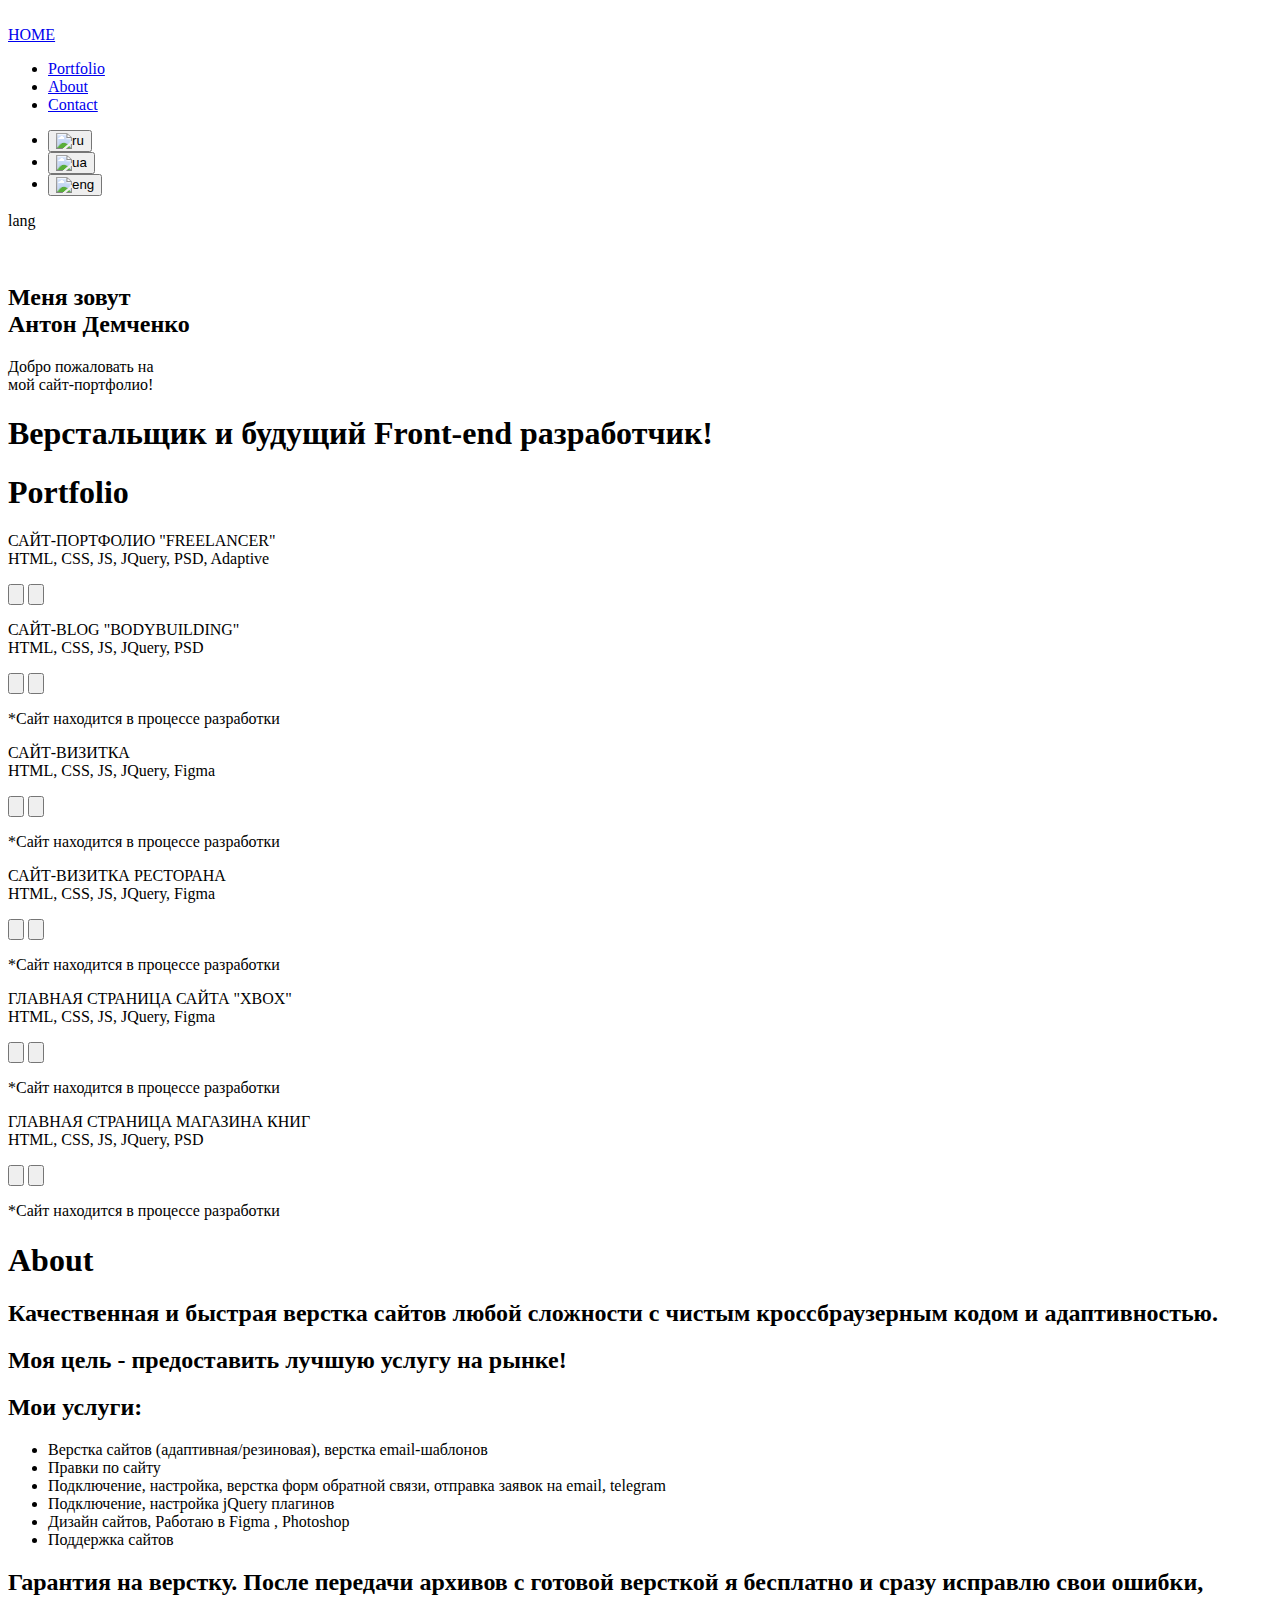
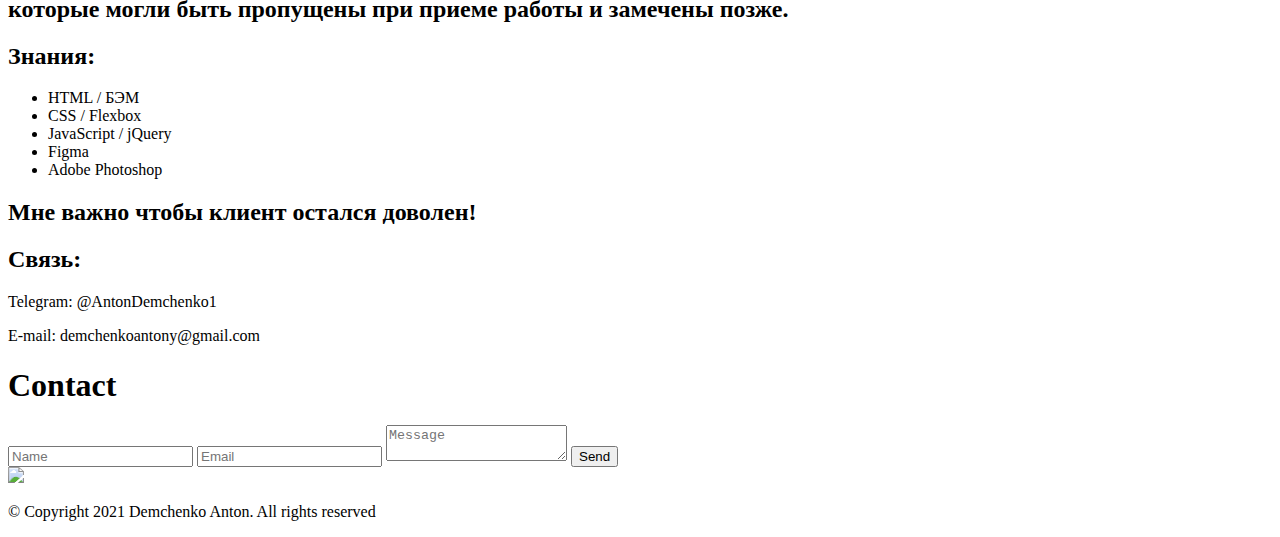
==== portfolio/home-1/portfolio.html @ f5db38d9 "Update portfolio.html" ====
<!DOCTYPE html>
<html leng="en" >
<head>
	<meta charset="utf-8">
	<title>Portfolio</title>
	<meta name="viewport" content="width=device-width, initial-scale=1.0">
	<link rel="stylesheet"  href="style.css">
	<link rel="icon" href="favicon.svg" type="image/x-icon">
	<link rel="shortcut icon" href="favicon.svg" type="image/x-icon">
	<meta name = "referrer" content = "origin">
	<script src="https://kit.fontawesome.com/56195b158c.js" crossorigin="anonymous"></script>
	<meta name='freelancehunt' content='22c83f31c3552b0'>
</head>
<body>
	<div class="wrapper">

		<div class="open-img">

			<div class="exit-btn">
				<span class="line-1"></span>
				<span class="line-2"></span>
			</div>

			<div class="open-img__content">
				<img src="" alt="">
				<img class="big-img big-img-1" src="../img/freelance.png" alt="">
				<img class="big-img big-img-2" src="../img/body.png" alt="">
				<img class="big-img big-img-3" src="../img/plan.png" alt="">
				<img class="big-img big-img-4" src="../img/hunger.png" alt="">
				<img class="big-img big-img-5" src="../img/xbox.png" alt="">
				<img class="big-img big-img-6" src="../img/book.png" alt="">
			</div>
		</div>

		<header>

			<div class="container header-container">
				
				<a href="#preview" class="home scrollto">HOME</a>

				<div class="menu-a">
					<span class="span-1"></span>
					<span class="span-2"></span>
					<span class="span-3"></span>
				</div>

				
					<ul class="menu">
						<li>
						<a class="scrollto trans" key="portfolio" href="#portfolio">Portfolio</a>
						</li>

						<li>
						<a class="scrollto trans" key="about" href="#about">About</a>
						</li>

						<li>
						<a class="scrollto trans" key="contact" href="#contact">Contact</a>
						</li>	

					</ul>

					<ul class="lang">
						<li><button id="ru" class="ru translate"><img src="../img/ru.svg" alt="ru"></button></li>
						<li><button id="ua" class="ua translate"><img src="../img/ua.svg" alt="ua"></button></li>
						<li><button id="en" class="eng translate"><img src="../img/eng.svg" alt="eng"></button></li>
					</ul>	

					<div class="lang-over">
						<p>lang</p>
					</div>	
			</div>
		</header>

		<section class="preview" id="preview">

			<div class="container preview-container">
				<div class="part-one">
					<div class="photo">
						<img src="../img/face.png" alt="">
						<h2 class="photo__title">Меня зовут <br> Антон Демченко</h2>
					</div>
					<p class="preview__text">Добро пожаловать на <br> мой сайт-портфолио!</p>
				</div>
				<h1 class="previw__title">Верстальщик и будущий Front-end разработчик!</h1>
			</div>
		</section>

		<section class="portfolio" id="portfolio">

			<div class="container portfolio-container">

				
				
				<div class="portfolio__title">
					<h1>Portfolio</h1>
				</div> 

				<div class="slider-column1">
					
					<div class="slider">
						<div class="slider__item">
							<div class="slider__item__inside slider__item__inside-1">
								
								<div class="slider__item__hover slider__item__hover-1">
									<p class="slider__item__hover__title"><span>САЙТ-ПОРТФОЛИО "FREELANCER"</span><br> HTML, CSS, JS, JQuery, PSD, Adaptive</p>
									<div class="slider__item__hover__btns">
										<button class="watch"><img src="../img/magnifire.svg" alt=""></button>
										<a  target="_blank" href="../sites/freelanser/freelancer.html"><button class="go-to"><img src="../img/web-site.svg" alt=""></button></a>
									</div>
									
								</div>
							</div>
							
						</div>

						<div class="slider__item">
							<div class="slider__item__inside slider__item__inside-2">
								
								<div class="slider__item__hover" >
									<p class="slider__item__hover__title"><span>САЙТ-BLOG "BODYBUILDING"</span><br> HTML, CSS, JS, JQuery, PSD</p>
									<div class="slider__item__hover__btns">
										<button class="watch"><img src="../img/magnifire.svg" alt=""></button>
										<a  target="_blank" href="../sites/bodybuilding/home/bodybuilding.html"><button class="go-to"><img src="../img/web-site.svg" alt=""></button></a>
									</div>
									<p class="remark">*Сайт находится в процессе разработки</p>
								</div>
							</div>
						</div>

						<div class="slider__item">
							<div class="slider__item__inside slider__item__inside-3">
								
								<div class="slider__item__hover">
									<p class="slider__item__hover__title"><span>САЙТ-ВИЗИТКА </span><br> HTML, CSS, JS, JQuery, Figma</p>
									<div class="slider__item__hover__btns">
										<button class="watch"><img src="../img/magnifire.svg" alt=""></button>
										<a  target="_blank" href="../sites/plan/plan.html"><button class="go-to"><img src="../img/web-site.svg" alt=""></button></a>
									</div>
									<p class="remark">*Сайт находится в процессе разработки</p>
								</div>
							</div>
						</div>

						<div class="slider__item">
							<div class="slider__item__inside slider__item__inside-4">
								
								<div class="slider__item__hover">
									<p class="slider__item__hover__title"><span>САЙТ-ВИЗИТКА РЕСТОРАНА </span><br> HTML, CSS, JS, JQuery, Figma</p>
									<div class="slider__item__hover__btns">
										<button class="watch"><img src="../img/magnifire.svg" alt=""></button>
										<a  target="_blank" href="../sites/hunger/hunger.html"><button class="go-to"><img src="../img/web-site.svg" alt=""></button></a>
									</div>
									<p class="remark">*Сайт находится в процессе разработки</p>
								</div>
							</div>
						</div>

						<div class="slider__item">
							<div class="slider__item__inside slider__item__inside-5">
								
								<div class="slider__item__hover">
									<p class="slider__item__hover__title"><span>ГЛАВНАЯ СТРАНИЦА САЙТА "XBOX"</span><br> HTML, CSS, JS, JQuery, Figma</p>
									<div class="slider__item__hover__btns">
										<button class="watch"><img src="../img/magnifire.svg" alt=""></button>
										<a  target="_blank" href="../sites/xbox/xbox.html"><button class="go-to"><img src="../img/web-site.svg" alt=""></button></a>
									</div>
									<p class="remark">*Сайт находится в процессе разработки</p>
								</div>
							</div>
						</div>

						<div class="slider__item">
							<div class="slider__item__inside slider__item__inside-6">
								
								<div class="slider__item__hover">
									<p class="slider__item__hover__title"><span>ГЛАВНАЯ СТРАНИЦА МАГАЗИНА КНИГ</span><br> HTML, CSS, JS, JQuery, PSD</p>
									<div class="slider__item__hover__btns">
										<button class="watch"><img src="../img/magnifire.svg" alt=""></button>
										<a target="_blank" href="../sites/books/home-1/home-1.html"><button class="go-to"><img src="../img/web-site.svg" alt=""></button></a>
									</div>
									<p class="remark">*Сайт находится в процессе разработки</p>
								</div>
							</div>
						</div>
					</div>
				</div>

				
			</div>
		</section>
		
		<section class="about" id="about">

			<div class="container about-container">

				<div class="about__title">
					<h1>About</h1>
				</div>
			

				<div class="about__main">
					
					<div class="about__main__title-1">
						<i class="fa fa-star" aria-hidden="true"></i>
						<h2 > Качественная и быстрая верстка сайтов любой сложности с чистым кроссбраузерным кодом и адаптивностью.</h2>
						<i class="fa fa-star" aria-hidden="true"></i>
					</div> 

					<h2>Моя цель - предоставить лучшую услугу на рынке!</h2>

					<h2>Мои услуги:</h2>
					<ul>
						<li><span>Верстка сайтов</span> (адаптивная/резиновая), верстка email-шаблонов</li>
						<li><span>Правки</span> по сайту</li>
						<li>Подключение, настройка, верстка <span>форм обратной связи</span>, отправка заявок на email, telegram</li>
						<li>Подключение, настройка <span>jQuery плагинов</span></li>
						<li><span>Дизайн</span> сайтов, Работаю в Figma , Photoshop</li>
						<li><span>Поддержка</span> сайтов</li>
					</ul>

					<h2 class="about__main__title-guarantee"><span>Гарантия на верстку.</span> После передачи архивов с готовой версткой я бесплатно и сразу исправлю свои ошибки, которые могли быть пропущены при приеме работы и замечены позже.</h2>

					<h2>Знания:</h2>
					<ul>
						<li>HTML / БЭМ</li>
						<li>CSS / Flexbox</li>
						<li>JavaScript / jQuery</li>
						<li>Figma</li>
						<li>Adobe Photoshop</li>
					</ul>

					<h2>Мне важно чтобы клиент остался доволен!</h2>

					<div class="contacts">
						<h2>Связь:</h2>
						<p>Telegram: <span>@AntonDemchenko1</span></p>
						<p>E-mail: <span>demchenkoantony@gmail.com</span></p>
					</div>
				</div>

			</div>

		</section>

		<section class="contact" id="contact">

			<div class="container contact-container">

				<div class="contact__title">
					<h1>Contact</h1>
				</div>
			
				<div class="contact__content">
					<form class="form" action="https://formspree.io/f/mnqljkbv" method="post">
								
						<input placeholder="Name" type="text" name="name" />
						<input placeholder="Email" type="email" name="email" />
						<textarea placeholder="Message" type="text" name="text"></textarea>
						<input value="Send" type="submit" class="send">
									
					</form>
				
					<div class="contact__telegram">
						<a href="tg://resolve?domain=@AntonDemchenko1"><img src="../img/telegram.svg"></a>
					</div>
				</div>

			</div>
		</section>

		<footer>

			<div class="container footer-container">
				<div class="footer-copyright">
					<p>© Copyright 2021 Demchenko Anton. All rights reserved</p>
				</div>
			</div>
		</footer>

	</div>
	<script src="https://ajax.googleapis.com/ajax/libs/jquery/3.6.0/jquery.min.js"></script>
	<script src="script.js"></script>
	<script src="slick.min.js"></script>
</body>
</html>
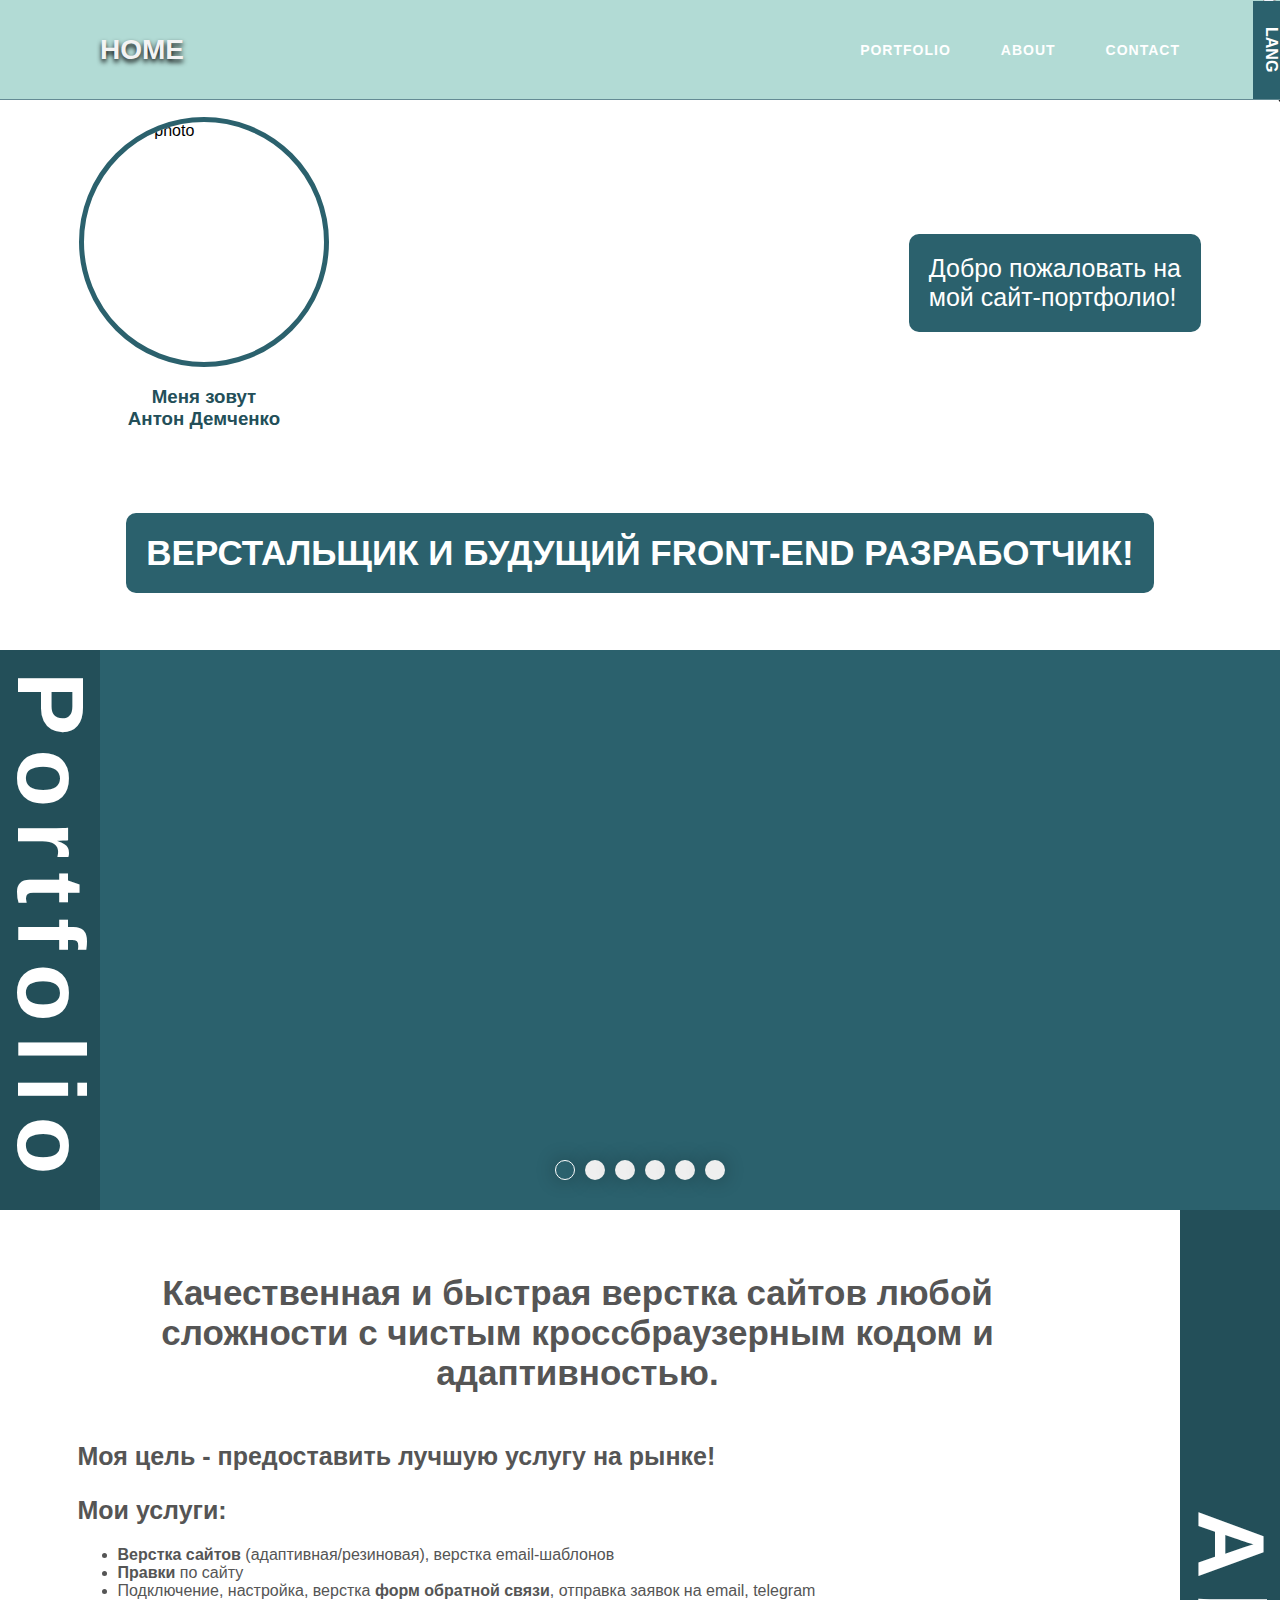
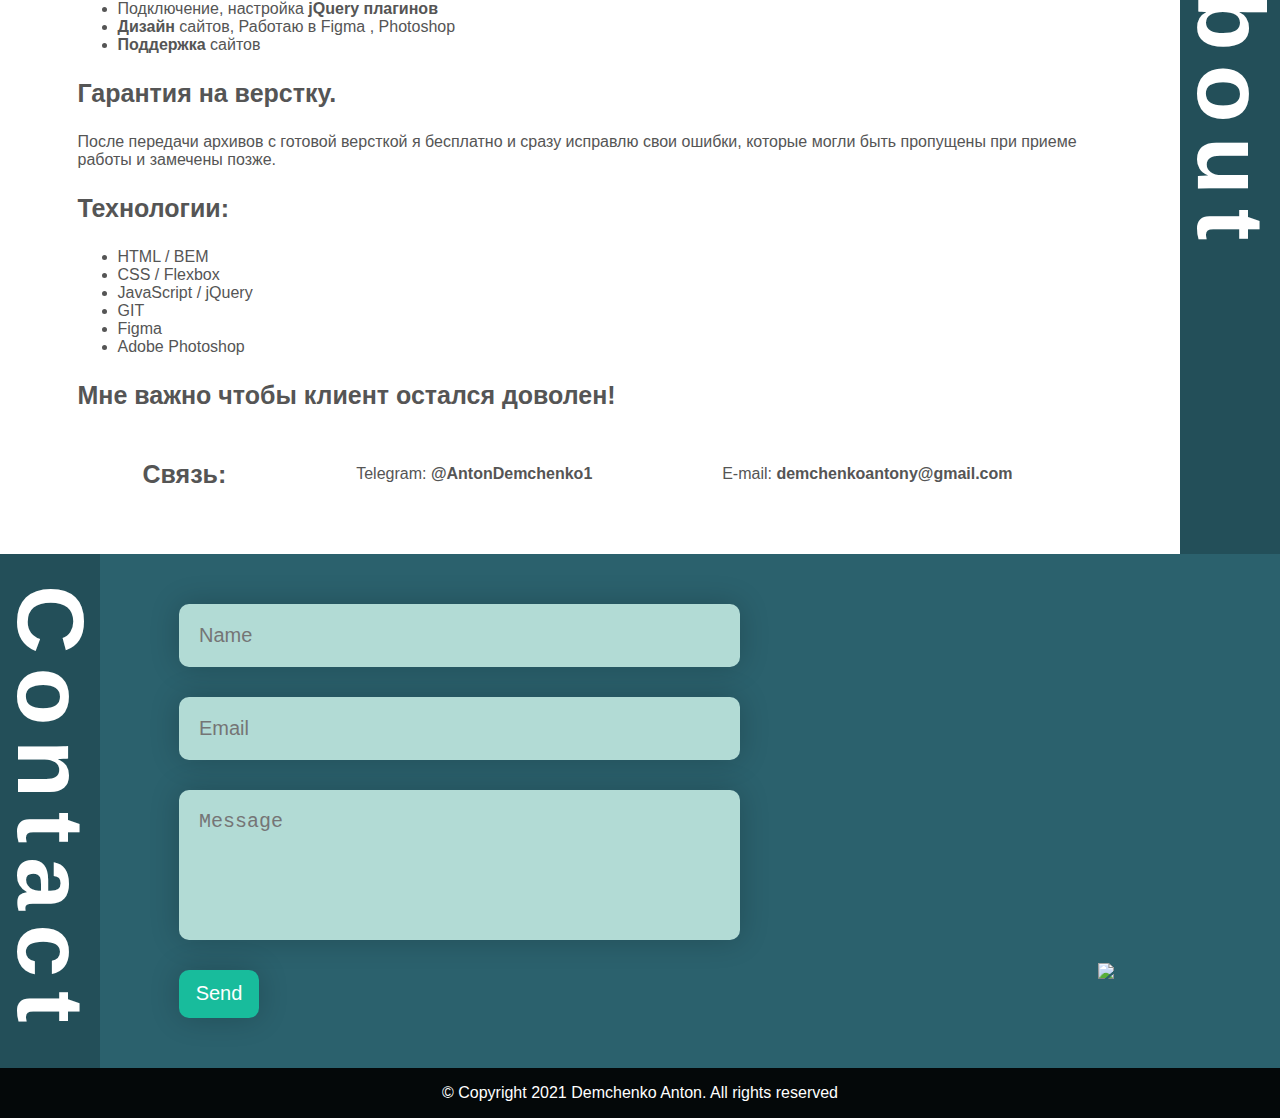
==== commit ba4ba598: "add new folder" ====
--- a/portfolio/home-1/portfolio.html
+++ b/portfolio/home-1/portfolio.html
@@ -1,286 +1,350 @@
-<!DOCTYPE html>
-<html leng="en" >
-<head>
-	<meta charset="utf-8">
-	<title>Portfolio</title>
-	<meta name="viewport" content="width=device-width, initial-scale=1.0">
-	<link rel="stylesheet"  href="style.css">
-	<link rel="icon" href="favicon.svg" type="image/x-icon">
-	<link rel="shortcut icon" href="favicon.svg" type="image/x-icon">
-	<meta name = "referrer" content = "origin">
-	<script src="https://kit.fontawesome.com/56195b158c.js" crossorigin="anonymous"></script>
-	<meta name='freelancehunt' content='22c83f31c3552b0'>
-</head>
-<body>
-	<div class="wrapper">
-
-		<div class="open-img">
-
-			<div class="exit-btn">
-				<span class="line-1"></span>
-				<span class="line-2"></span>
-			</div>
-
-			<div class="open-img__content">
-				<img src="" alt="">
-				<img class="big-img big-img-1" src="../img/freelance.png" alt="">
-				<img class="big-img big-img-2" src="../img/body.png" alt="">
-				<img class="big-img big-img-3" src="../img/plan.png" alt="">
-				<img class="big-img big-img-4" src="../img/hunger.png" alt="">
-				<img class="big-img big-img-5" src="../img/xbox.png" alt="">
-				<img class="big-img big-img-6" src="../img/book.png" alt="">
-			</div>
-		</div>
-
-		<header>
-
-			<div class="container header-container">
-				
-				<a href="#preview" class="home scrollto">HOME</a>
-
-				<div class="menu-a">
-					<span class="span-1"></span>
-					<span class="span-2"></span>
-					<span class="span-3"></span>
-				</div>
-
-				
-					<ul class="menu">
-						<li>
-						<a class="scrollto trans" key="portfolio" href="#portfolio">Portfolio</a>
-						</li>
-
-						<li>
-						<a class="scrollto trans" key="about" href="#about">About</a>
-						</li>
-
-						<li>
-						<a class="scrollto trans" key="contact" href="#contact">Contact</a>
-						</li>	
-
-					</ul>
-
-					<ul class="lang">
-						<li><button id="ru" class="ru translate"><img src="../img/ru.svg" alt="ru"></button></li>
-						<li><button id="ua" class="ua translate"><img src="../img/ua.svg" alt="ua"></button></li>
-						<li><button id="en" class="eng translate"><img src="../img/eng.svg" alt="eng"></button></li>
-					</ul>	
-
-					<div class="lang-over">
-						<p>lang</p>
-					</div>	
-			</div>
-		</header>
-
-		<section class="preview" id="preview">
-
-			<div class="container preview-container">
-				<div class="part-one">
-					<div class="photo">
-						<img src="../img/face.png" alt="">
-						<h2 class="photo__title">Меня зовут <br> Антон Демченко</h2>
-					</div>
-					<p class="preview__text">Добро пожаловать на <br> мой сайт-портфолио!</p>
-				</div>
-				<h1 class="previw__title">Верстальщик и будущий Front-end разработчик!</h1>
-			</div>
-		</section>
-
-		<section class="portfolio" id="portfolio">
-
-			<div class="container portfolio-container">
-
-				
-				
-				<div class="portfolio__title">
-					<h1>Portfolio</h1>
-				</div> 
-
-				<div class="slider-column1">
-					
-					<div class="slider">
-						<div class="slider__item">
-							<div class="slider__item__inside slider__item__inside-1">
-								
-								<div class="slider__item__hover slider__item__hover-1">
-									<p class="slider__item__hover__title"><span>САЙТ-ПОРТФОЛИО "FREELANCER"</span><br> HTML, CSS, JS, JQuery, PSD, Adaptive</p>
-									<div class="slider__item__hover__btns">
-										<button class="watch"><img src="../img/magnifire.svg" alt=""></button>
-										<a  target="_blank" href="../sites/freelanser/freelancer.html"><button class="go-to"><img src="../img/web-site.svg" alt=""></button></a>
-									</div>
-									
-								</div>
-							</div>
-							
-						</div>
-
-						<div class="slider__item">
-							<div class="slider__item__inside slider__item__inside-2">
-								
-								<div class="slider__item__hover" >
-									<p class="slider__item__hover__title"><span>САЙТ-BLOG "BODYBUILDING"</span><br> HTML, CSS, JS, JQuery, PSD</p>
-									<div class="slider__item__hover__btns">
-										<button class="watch"><img src="../img/magnifire.svg" alt=""></button>
-										<a  target="_blank" href="../sites/bodybuilding/home/bodybuilding.html"><button class="go-to"><img src="../img/web-site.svg" alt=""></button></a>
-									</div>
-									<p class="remark">*Сайт находится в процессе разработки</p>
-								</div>
-							</div>
-						</div>
-
-						<div class="slider__item">
-							<div class="slider__item__inside slider__item__inside-3">
-								
-								<div class="slider__item__hover">
-									<p class="slider__item__hover__title"><span>САЙТ-ВИЗИТКА </span><br> HTML, CSS, JS, JQuery, Figma</p>
-									<div class="slider__item__hover__btns">
-										<button class="watch"><img src="../img/magnifire.svg" alt=""></button>
-										<a  target="_blank" href="../sites/plan/plan.html"><button class="go-to"><img src="../img/web-site.svg" alt=""></button></a>
-									</div>
-									<p class="remark">*Сайт находится в процессе разработки</p>
-								</div>
-							</div>
-						</div>
-
-						<div class="slider__item">
-							<div class="slider__item__inside slider__item__inside-4">
-								
-								<div class="slider__item__hover">
-									<p class="slider__item__hover__title"><span>САЙТ-ВИЗИТКА РЕСТОРАНА </span><br> HTML, CSS, JS, JQuery, Figma</p>
-									<div class="slider__item__hover__btns">
-										<button class="watch"><img src="../img/magnifire.svg" alt=""></button>
-										<a  target="_blank" href="../sites/hunger/hunger.html"><button class="go-to"><img src="../img/web-site.svg" alt=""></button></a>
-									</div>
-									<p class="remark">*Сайт находится в процессе разработки</p>
-								</div>
-							</div>
-						</div>
-
-						<div class="slider__item">
-							<div class="slider__item__inside slider__item__inside-5">
-								
-								<div class="slider__item__hover">
-									<p class="slider__item__hover__title"><span>ГЛАВНАЯ СТРАНИЦА САЙТА "XBOX"</span><br> HTML, CSS, JS, JQuery, Figma</p>
-									<div class="slider__item__hover__btns">
-										<button class="watch"><img src="../img/magnifire.svg" alt=""></button>
-										<a  target="_blank" href="../sites/xbox/xbox.html"><button class="go-to"><img src="../img/web-site.svg" alt=""></button></a>
-									</div>
-									<p class="remark">*Сайт находится в процессе разработки</p>
-								</div>
-							</div>
-						</div>
-
-						<div class="slider__item">
-							<div class="slider__item__inside slider__item__inside-6">
-								
-								<div class="slider__item__hover">
-									<p class="slider__item__hover__title"><span>ГЛАВНАЯ СТРАНИЦА МАГАЗИНА КНИГ</span><br> HTML, CSS, JS, JQuery, PSD</p>
-									<div class="slider__item__hover__btns">
-										<button class="watch"><img src="../img/magnifire.svg" alt=""></button>
-										<a target="_blank" href="../sites/books/home-1/home-1.html"><button class="go-to"><img src="../img/web-site.svg" alt=""></button></a>
-									</div>
-									<p class="remark">*Сайт находится в процессе разработки</p>
-								</div>
-							</div>
-						</div>
-					</div>
-				</div>
-
-				
-			</div>
-		</section>
-		
-		<section class="about" id="about">
-
-			<div class="container about-container">
-
-				<div class="about__title">
-					<h1>About</h1>
-				</div>
-			
-
-				<div class="about__main">
-					
-					<div class="about__main__title-1">
-						<i class="fa fa-star" aria-hidden="true"></i>
-						<h2 > Качественная и быстрая верстка сайтов любой сложности с чистым кроссбраузерным кодом и адаптивностью.</h2>
-						<i class="fa fa-star" aria-hidden="true"></i>
-					</div> 
-
-					<h2>Моя цель - предоставить лучшую услугу на рынке!</h2>
-
-					<h2>Мои услуги:</h2>
-					<ul>
-						<li><span>Верстка сайтов</span> (адаптивная/резиновая), верстка email-шаблонов</li>
-						<li><span>Правки</span> по сайту</li>
-						<li>Подключение, настройка, верстка <span>форм обратной связи</span>, отправка заявок на email, telegram</li>
-						<li>Подключение, настройка <span>jQuery плагинов</span></li>
-						<li><span>Дизайн</span> сайтов, Работаю в Figma , Photoshop</li>
-						<li><span>Поддержка</span> сайтов</li>
-					</ul>
-
-					<h2 class="about__main__title-guarantee"><span>Гарантия на верстку.</span> После передачи архивов с готовой версткой я бесплатно и сразу исправлю свои ошибки, которые могли быть пропущены при приеме работы и замечены позже.</h2>
-
-					<h2>Знания:</h2>
-					<ul>
-						<li>HTML / БЭМ</li>
-						<li>CSS / Flexbox</li>
-						<li>JavaScript / jQuery</li>
-						<li>Figma</li>
-						<li>Adobe Photoshop</li>
-					</ul>
-
-					<h2>Мне важно чтобы клиент остался доволен!</h2>
-
-					<div class="contacts">
-						<h2>Связь:</h2>
-						<p>Telegram: <span>@AntonDemchenko1</span></p>
-						<p>E-mail: <span>demchenkoantony@gmail.com</span></p>
-					</div>
-				</div>
-
-			</div>
-
-		</section>
-
-		<section class="contact" id="contact">
-
-			<div class="container contact-container">
-
-				<div class="contact__title">
-					<h1>Contact</h1>
-				</div>
-			
-				<div class="contact__content">
-					<form class="form" action="https://formspree.io/f/mnqljkbv" method="post">
-								
-						<input placeholder="Name" type="text" name="name" />
-						<input placeholder="Email" type="email" name="email" />
-						<textarea placeholder="Message" type="text" name="text"></textarea>
-						<input value="Send" type="submit" class="send">
-									
-					</form>
-				
-					<div class="contact__telegram">
-						<a href="tg://resolve?domain=@AntonDemchenko1"><img src="../img/telegram.svg"></a>
-					</div>
-				</div>
-
-			</div>
-		</section>
-
-		<footer>
-
-			<div class="container footer-container">
-				<div class="footer-copyright">
-					<p>© Copyright 2021 Demchenko Anton. All rights reserved</p>
-				</div>
-			</div>
-		</footer>
-
-	</div>
-	<script src="https://ajax.googleapis.com/ajax/libs/jquery/3.6.0/jquery.min.js"></script>
-	<script src="script.js"></script>
-	<script src="slick.min.js"></script>
-</body>
-</html>
+<!DOCTYPE html>
+<html leng="en" >
+<head>
+	<meta charset="utf-8">
+	<title>Portfolio</title>
+	<meta name="viewport" content="width=device-width, initial-scale=1.0">
+	<link rel="stylesheet"  href="style.css">
+	<link rel="icon" href="favicon.svg" type="image/x-icon">
+	<meta name = "referrer" content = "origin">
+</head>
+
+<body>
+	<div class="wrapper">
+
+		<div class="popup-slider">
+
+			<div class="exit-btn">
+				<span class="exit-btn__line-1"></span>
+				<span class="exit-btn__line-2"></span>
+			</div>
+
+			<div class="popup-slider__content">
+				<img class="popup-slider__big-img" src="" alt="">
+				<img class="popup-slider__big-img" src="img/freelance.png" alt="screenshot-site">
+				<img class="popup-slider__big-img" src="img/body.png" alt="screenshot-site">
+				<img class="popup-slider__big-img" src="img/plan.png" alt="screenshot-site">
+				<img class="popup-slider__big-img" src="img/hunger.png" alt="screenshot-site">
+				<img class="popup-slider__big-img" src="img/xbox.png" alt="screenshot-site">
+				<img class="popup-slider__big-img" src="img/book.png" alt="screenshot-site">
+			</div>
+		</div>
+
+		<header>
+
+			<div class="container header-container">
+				
+				<a href="#preview" class="home-btn scrollto">HOME</a>
+
+				<div class="menu-burger">
+					<span class="menu-burger__line-1"></span>
+					<span class="menu-burger__line-2"></span>
+					<span class="menu-burger__line-3"></span>
+				</div>
+
+				<ul class="menu">
+					<li>
+						<a class=" scrollto " key="portfolio" href="#portfolio">Portfolio</a>
+					</li>
+
+					<li>
+						<a class="scrollto " key="about" href="#about">About</a>
+					</li>
+
+					<li>
+						<a class="scrollto " key="contact" href="#contact">Contact</a>
+					</li>	
+
+				</ul>
+
+				<ul class="lang-menu">
+					<li>
+						<button id="ru" class="lang-menu__item lang-menu__item_ru">
+							<img src="img/ru.svg" alt="ru">
+						</button>
+					</li>
+					<li>
+						<button id="ua" class="ua lang-menu__item lang-menu__item_ua">
+							<img src="img/ua.svg" alt="ua">
+						</button>
+					</li>
+					<li>
+						<button id="en" class="lang-menu__item lang-menu__item_en">
+							<img src="img/eng.svg" alt="eng">
+						</button>
+					</li>
+				</ul>	
+
+				<div class="lang-over lang-menu-over">
+					<p>lang</p>
+				</div>	
+			</div>
+		</header>
+
+		<section class="preview" id="preview">
+
+			<div class="container preview-container">
+				<div class="preview-content">
+					<div class="photo">
+						<img class="photo__img" src="img/face.png" alt="person-photo" >
+						<h3 class="photo__title">Меня зовут <br> Антон Демченко</h3>
+					</div>
+					<p class="preview-text">Добро пожаловать на <br> мой сайт-портфолио!</p>
+				</div>
+				<h2 class="preview-title">Верстальщик и будущий Front-end разработчик!</h2>
+			</div>
+		</section>
+
+		<section class="portfolio" id="portfolio">
+			
+			<div class="side-title side-title_left">
+				<h3>Portfolio</h3>
+			</div> 
+
+			<div class="container portfolio-container">
+					
+				<div class="slider">
+					<div class="slider-item slider-item_1">
+							
+						<div class="slider-item__hover">
+
+							<div class="slider-item__text">
+								<h3 class="slider-item__title">САЙТ-ПОРТФОЛИО "FREELANCER"</h3>
+								<p class="slider-item__subtitle">HTML, CSS, JS, JQuery, PSD, Adaptive </p>
+							</div>
+
+							<div class="slider-item__btns">
+
+								<button class="slider-item__btn slider-item__btn_watch">
+									<img src="img/magnifire.svg" alt="magnifire">
+								</button>
+
+								<a class="slider-item__btn" target="_blank" href="https://antonydemchenko.github.io/site-portfolio/freelancer.html">
+									<img src="img/web-site.svg" alt="link">
+								</a>
+							</div>
+
+							<div class="slider-item__remark">
+								*Сайт находится в процессе разработки.
+							</div>
+							
+						</div>							
+					</div>
+
+					<div class="slider-item slider-item_2">
+							
+						<div class="slider-item__hover">
+							<div class="slider-item__text">
+								<h3 class="slider-item__title">САЙТ-BLOG "BODYBUILDING"</h3>
+								<p class="slider-item__subtitle">HTML, CSS, JS, JQuery, PSD</p>
+							</div>
+							<div class="slider-item__btns">
+
+								<button class="slider-item__btn slider-item__btn_watch">
+									<img src="img/magnifire.svg" alt="magnifire">
+								</button>
+
+								<a class="slider-item__btn" target="_blank" href="1">
+									<img src="img/web-site.svg" alt="link">
+								</a>
+							</div>
+							<div class="slider-item__remark">
+								*Сайт находится в процессе разработки.
+							</div>
+							
+						</div>							
+					</div>
+
+					<div class="slider-item slider-item_3">
+							
+						<div class="slider-item__hover">
+							<div class="slider-item__text">
+								<h3 class="slider-item__title">САЙТ-ВИЗИТКА </h3>
+								<p class="slider-item__subtitle">HTML, CSS, JS, JQuery, Figma</p>
+							</div>
+							<div class="slider-item__btns">
+
+								<button class="slider-item__btn slider-item__btn_watch">
+									<img src="img/magnifire.svg" alt="magnifire">
+								</button>
+
+								<a class="slider-item__btn" target="_blank" href="1">
+									<img src="img/web-site.svg" alt="link">
+								</a>
+							</div>
+							<div class="slider-item__remark">
+								*Сайт находится в процессе разработки.
+							</div>
+							
+						</div>							
+					</div>
+
+					<div class="slider-item slider-item_4">
+							
+						<div class="slider-item__hover">
+							<div class="slider-item__text">
+								<h3 class="slider-item__title">САЙТ-ВИЗИТКА РЕСТОРАНА </h3>
+								<p class="slider-item__subtitle">HTML, CSS, JS, JQuery, Figma</p>
+							</div>
+							<div class="slider-item__btns">
+
+								<button class="slider-item__btn slider-item__btn_watch">
+									<img src="img/magnifire.svg" alt="magnifire">
+								</button>
+
+								<a class="slider-item__btn" target="_blank" href="1">
+									<img src="img/web-site.svg" alt="link">
+								</a>
+							</div>
+							<div class="slider-item__remark">
+								*Сайт находится в процессе разработки.
+							</div>
+							
+						</div>							
+					</div>
+
+					<div class="slider-item slider-item_5">
+							
+						<div class="slider-item__hover">
+							<div class="slider-item__text">
+								<h3 class="slider-item__title">ГЛАВНАЯ СТРАНИЦА САЙТА "XBOX"</h3>
+								<p class="slider-item__subtitle">HTML, CSS, JS, JQuery, Figma</p>
+							</div>
+							<div class="slider-item__btns">
+
+								<button class="slider-item__btn slider-item__btn_watch">
+									<img src="img/magnifire.svg" alt="magnifire">
+								</button>
+
+								<a class="slider-item__btn" target="_blank" href="1">
+									<img src="img/web-site.svg" alt="link">
+								</a>
+							</div>
+							<div class="slider-item__remark">
+								*Сайт находится в процессе разработки.
+							</div>
+							
+						</div>							
+					</div>
+
+					<div class="slider-item slider-item_6">
+							
+						<div class="slider-item__hover">
+							<div class="slider-item__text">
+								<h3 class="slider-item__title">ГЛАВНАЯ СТРАНИЦА МАГАЗИНА КНИГ</h3>
+								<p class="slider-item__subtitle">HTML, CSS, JS, JQuery, PSD</p>
+							</div>	
+							<div class="slider-item__btns">
+
+								<button class="slider-item__btn slider-item__btn_watch">
+									<img src="img/magnifire.svg" alt="magnifire">
+								</button>
+
+								<a class="slider-item__btn" target="_blank" href="1">
+									<img src="img/web-site.svg" alt="link">
+								</a>
+							</div>
+							<div class="slider-item__remark">
+								*Сайт находится в процессе разработки.
+							</div>
+							
+						</div>							
+					</div>
+				</div>
+				
+			</div>
+		</section>
+		
+		<section class="about" id="about">
+
+			<div class="side-title side-title_right">
+				<h3>About</h3>
+			</div>
+
+			<div class="container about-container">
+
+				<div class="about-text">
+					
+					<div class="about-text__title">
+						<i class="fa fa-star" aria-hidden="true"></i>
+						<h1 > Качественная и быстрая верстка сайтов любой сложности с чистым кроссбраузерным кодом и адаптивностью.</h1>
+						<i class="fa fa-star" aria-hidden="true"></i>
+					</div> 
+
+					<h3 class="about-text__subtitle_1">Моя цель - предоставить лучшую услугу на рынке!</h3>
+
+					<h2 >Мои услуги:</h2>
+					<ul>
+						<li><strong>Верстка сайтов</strong> (адаптивная/резиновая), верстка email-шаблонов</li>
+						<li><strong>Правки</strong> по сайту</li>
+						<li>Подключение, настройка, верстка <strong>форм обратной связи</strong>, отправка заявок на email, telegram</li>
+						<li>Подключение, настройка <strong>jQuery плагинов</strong></li>
+						<li><strong>Дизайн</strong> сайтов, Работаю в Figma , Photoshop</li>
+						<li><strong>Поддержка</strong> сайтов</li>
+					</ul>
+
+					<h3>Гарантия на верстку.</h3> 
+					<p>После передачи архивов с готовой версткой я бесплатно и сразу исправлю свои ошибки, которые могли быть пропущены при приеме работы и замечены позже.</p> 
+
+					<h3>Технологии:</h3>
+					<ul>
+						<li>HTML / BEM</li>
+						<li>CSS / Flexbox</li>
+						<li>JavaScript / jQuery</li>
+						<li>GIT</li>
+						<li>Figma</li>
+						<li>Adobe Photoshop</li>
+					</ul>
+
+					<h3>Мне важно чтобы клиент остался доволен!</h3>
+
+					<div class="about-text__contacts">
+						<h3>Связь:</h3>
+						<p>Telegram: <strong>@AntonDemchenko1</strong></p>
+						<p>E-mail: <strong>demchenkoantony@gmail.com</strong></p>
+					</div>
+				</div>
+
+			</div>
+
+		</section>
+
+		<section class="contact" id="contact">
+			<div class="side-title side-title_left">
+				<h3>Contact</h3>
+			</div>
+
+			<div class="container contact-container">
+						
+				<form class="form" action="https://formspree.io/f/mnqljkbv" method="post">
+							
+					<input class="form__item" placeholder="Name" type="text" name="name" />
+					<input class="form__item" placeholder="Email" type="email" name="email" />
+					<textarea class="form__item form__item_textarea" placeholder="Message" type="text" name="text"></textarea>
+					<input value="Send" type="submit" class="form__item form__item_send">
+								
+				</form>
+			
+				<div class="contact-telegram">
+					<a href="tg://resolve?domain=@AntonDemchenko1"><img src="img/telegram.svg"></a>
+				</div>
+
+			</div>
+		</section>
+
+		<footer>
+			<div class="container footer-container">
+				<div class="footer-copyright">
+					<p>© Copyright 2021 Demchenko Anton. All rights reserved</p>
+				</div>
+			</div>
+		</footer>
+
+	</div>
+
+	<script src="https://ajax.googleapis.com/ajax/libs/jquery/3.6.0/jquery.min.js"></script>
+	<script src="script.js"></script>
+	<script src="slick.min.js"></script>
+	<script src="https://kit.fontawesome.com/56195b158c.js" crossorigin="anonymous"></script>
+</body>
+</html>--- a/portfolio/home-1/style.css
+++ b/portfolio/home-1/style.css
@@ -0,0 +1,1037 @@
+*,*:before, *:after {
+
+	box-sizing: border-box;
+}
+
+html, body {
+	font-family: "Montserrat",'Helvetica Neue', Helvetica, Arial, sans-serif;
+}
+
+body {
+	margin: 0px auto;	
+}
+
+body.lock {
+	overflow: hidden;
+}
+
+section {
+	position: relative;
+	display: flex;
+	flex-direction: column;
+}
+
+.wrapper {
+	display: flex;
+	flex-direction: column;
+	align-items: center;
+	min-height: 100%;
+	overflow: hidden;
+	position: relative;
+	z-index: 0;
+}
+
+header {
+	display: flex;
+	align-items: center;
+	height: 100px;
+	width: 100%;
+	padding: 0 40px 0 40px;
+	max-width: inherit;
+	position: fixed;
+	z-index: 3;
+	font-family: "Montserrat",'Helvetica Neue', Helvetica, Arial, sans-serif;
+}
+
+header:before {
+	content: '';
+	position: absolute;
+	top: 0;
+	left: 0;
+	width: 100%;
+	height: 100%;
+	background-color: #B2DBD5;
+	z-index: 100;
+	border-bottom: 1px solid #648B94;
+}
+
+header.sticky {
+	height: 70px;
+	transition: .5s;
+}
+
+section {
+	display: flex;
+	justify-content: center;
+}
+
+.container {
+	margin: 0 auto;
+	max-width: 1200px; 
+}
+
+.header-container {
+	width: 100%;
+	display: flex;
+	align-items: center;
+	padding: 0 5%;
+}
+
+.home-btn {
+	color: #fff;
+	text-decoration: none;
+	text-transform: uppercase;
+	font-weight: bold; 
+	font-size: 28px;
+	text-shadow: 0 3px 5px rgba(0.0.0,0.9);
+	color: #F3F3F3;
+	z-index: 102;
+}
+
+.home-btn:hover {
+	color: #234F59;
+	transition: .5s;
+}
+
+.menu-burger {
+	width: 35px;
+	height: 35px;
+	display: none;
+	flex-direction: column;
+	justify-content: space-around;
+	align-items: center;
+	z-index: 102;
+	margin: 0 0 0 auto;
+}
+
+.menu-burger span {
+	width: 100%;
+	height: 5px;
+	border-radius: 5px;
+	background-color: #F3F3F3;	
+}
+
+.menu {
+	list-style: none;
+	display: flex;
+	z-index: 102;
+	margin: 0 0 0 auto;
+}
+
+
+.menu li a {
+	color: #fff;
+	text-decoration: none;
+	text-transform: uppercase;
+	font-size: 14px;
+	margin-left: 50px;
+	font-weight: bold;
+	letter-spacing: 1px;
+	
+}
+
+.menu li a:hover {
+	color: #234F59;
+	transition: .5s;
+}
+
+.lang-menu {
+	z-index: 102;
+	list-style: none;
+	position: absolute;
+	right: -8px;
+}
+
+.lang-menu-over {
+	z-index: 103;
+	position: absolute;
+	right: -8px;
+	background-color: #2B616D;
+	height: 99%;
+	width: 35px;
+	writing-mode: vertical-rl;
+	display: flex;
+	align-items: center;
+	justify-content: center;
+	color: white;
+	font-weight: bold;
+	text-transform: uppercase;
+	border-bottom: 1px solid #648B94;
+	cursor: pointer;
+}
+
+.lang-menu-over:hover {
+	display: none;
+	right: 50px;
+}
+
+.lang-menu-over:active {
+	display: none;
+	right: 50px;
+}
+
+.lang-menu-over:hover p {
+	display: none;
+}
+
+.lang-menu__item {
+	display: flex;
+	align-items: center;
+	justify-content: center;
+	width: 30px;
+	padding: 0;
+	border:none;
+	background: none;
+	outline: none;
+	margin: 5px 0;
+	transition: .8s;
+	cursor: pointer;
+}
+
+.lang-menu__item:active {
+	position: relative;
+	right: 10px;
+	transition: .8s;
+}
+
+.lang-menu__item img {
+	width: 20px;
+}
+
+.preview {
+	height: 550px;
+	width: 100%;
+	margin: 100px 0 0 0;
+	/*background-size: cover;
+	background-color: ;*/
+}
+
+.preview-container {
+	display: flex;
+	flex-direction: column;
+	align-items: center;
+	justify-content: space-around;
+	width: 100%;
+	height: 100%;
+	padding: 0 5%;
+}
+
+.preview-content {
+	width: 100%;
+	display: flex;
+	justify-content: space-between;
+	align-items: center;
+}
+
+.photo {
+	display: flex;
+	flex-direction: column;
+	align-items: center;
+}
+
+.photo__img{
+	width: 250px;
+	height: 250px;
+	border-radius: 50%;
+	border:5px solid #2B616D;
+}
+
+.photo__title {
+	color: #234F59 ;
+	text-align: center;
+}
+
+.preview-text {
+	font-size: 25px;
+	background-color: #2B616D;
+	padding: 20px;
+	border-radius: 10px;
+	color: white;
+}
+
+.preview-title {
+	text-align: center;
+	font-size: 35px;
+	text-transform: uppercase;
+	font-weight: bold;
+	color: white;
+	padding: 20px;
+	border-radius: 10px;
+	background-color:  #2B616D;
+	margin-bottom: 40px;
+}
+
+.portfolio {
+	height: 560px;
+	width: 100%;
+	background-color: #2B616D;
+	z-index: 1;
+}
+
+.portfolio-container {
+	display: flex;
+	flex-direction: column;
+	align-items: center;
+	justify-content: space-around;
+	padding: 0 2%;
+	height: 100%;
+	width: 100%;
+}
+
+.side-title {
+	color: white;
+	background-color: #234F59;
+	height: 100%;
+	width: 100px;
+	position: absolute;
+	display: flex;
+	align-items: center;
+	justify-content: center;
+	padding: 0;
+	z-index: 1;
+}
+
+.side-title_left {
+	left: 0;
+}
+
+.side-title_right {
+	right: 0;
+}
+
+.side-title h3 {
+	writing-mode: vertical-lr;
+	font-size: 95px;
+	letter-spacing: 14px;
+	margin: 0;
+}
+
+.slider {
+}
+
+.slider-item {
+}
+
+.slider-item_1 {
+	background-image: url(img/port-2.png);
+}
+
+.slider-item_2 {
+	background-image: url(img/body-bg.png);
+}
+
+.slider-item_3 {
+	background-image: url(img/plan-bg.png);
+}
+
+.slider-item_4 {
+	background-image: url(img/hunger-bg.png);
+}
+
+.slider-item_5 {
+	background-image: url(img/xbox-bg.png);
+}
+
+.slider-item_6 {
+	background-image: url(img/book-bg.png);
+}
+
+.slider-item__hover{
+	display: flex;
+	flex-direction: column;
+	align-items: center;
+	justify-content: space-between;
+	height: 100%;
+	width: 100%;
+	background-color: rgba(0,0,0,0.9);
+	transition: 0.5s ease-in-out;
+	opacity: 0;
+	cursor: pointer;
+	padding: 5% 0;
+}
+
+.slider-item:hover .slider-item__hover{
+	transition: 0.5s ease-in-out;
+	opacity: 1;
+}
+
+.slider-item__text {
+	display: flex;
+	flex-direction: column;
+	margin-top: 5%;
+}
+
+.slider-item__title{
+	font-weight: bold;
+	font-size: 20px;
+	color: white;
+	margin: 0;
+}
+
+.slider-item__subtitle {
+	color: #B3B3B3;
+	font-size: 15px;
+	font-weight: bold;
+	margin-top: 20px;
+}
+
+.slider-item__btns {
+	width: 100%;
+	display: flex;
+	align-items: center;
+	justify-content: space-around;
+	margin: 0;
+}
+
+.slider-item__btn {
+	display: flex;
+	align-items: center;
+	justify-content: center;
+	cursor: pointer;
+	background-color: rgba(0,0,0,0);
+	border:none;
+	outline: none;
+	width: 60px;
+	height: 60px;
+}
+
+.slider-item__btn img {
+	width: 60px;
+	height: 60px;
+	transition: 0.3s;
+}
+
+.slider-item__btn:hover img {
+	width: 80px;
+	height: 80px;
+	transition: 0.3s;
+}
+
+.slider-item__btn:active img {
+	width: 70px;
+	height: 70px;
+	transition: 0.1s;
+}
+
+.slider-item__remark {
+	color: #D4CCD4;
+	font-size: 15px;
+	font-weight: normal;
+	opacity: 0.3s;
+	margin: 0;
+}
+
+.popup-slider {
+	display: none;
+	position: fixed;
+	width: 100%;
+	height: 100%;
+	background-color: rgba(0,0,0,0.9);
+	z-index: 100000;
+	justify-content: center;
+	overflow: auto;
+}
+
+.popup-slider.active {
+	display: flex;
+}
+
+.popup-slider__big-img {
+	height: 200%;
+}
+
+.popup-slider__big-img {
+	display: none;
+}
+
+.popup-slider__big-img.active {
+	display: flex;
+}
+
+.exit-btn {
+	position: fixed;
+	right: 0;
+	width: 80px;
+	height: 80px;
+	background-color: black; 
+	display: flex;
+	align-items: center;
+	justify-content: center;
+	cursor: pointer;
+}
+
+.exit-btn:hover {
+	width: 100px;
+	height: 100px;
+	transition: 0.2s;
+}
+
+.exit-btn:active {
+	width: 80px;
+	height: 80px;
+	transition: 0.2s;
+}
+
+.exit-btn__line-1 {
+	position: relative;
+	left: 25%;
+	width: 100%;
+	height: 5px;
+	background-color: white;
+	transform: rotate(45deg);
+}
+
+.exit-btn__line-2 {
+	position: relative;
+	right: 25%;
+	width: 100%;
+	height: 5px;
+	background-color: white;
+	transform: rotate(-45deg);
+}
+
+/* Слайдер */
+.slick-slider{
+	height: 100%;
+	width: 100%;
+	display: flex;
+	align-items: center;
+	justify-content: center;
+	min-width: 0;
+	
+}
+/* Слайдер запущен */
+.slick-slider.slick-initialized{}
+/* Слайдер с точками */
+.slick-slider.slick-dotted{}
+/* Ограничивающая оболочка */
+.slider .slick-list {
+	overflow: hidden;
+	width: 80%;
+}
+/* Лента слайдов */
+.slider .slick-track{
+	display: flex;
+
+}
+/* Слайд */
+.slider .slick-slide{
+	outline: none;
+	z-index: 1;
+	display: flex;
+	align-items: center;
+	justify-content: center;
+	height: 400px;
+	width: 600px;
+	background-position: center center;
+	background-repeat: no-repeat;
+	background-size: cover;
+	margin:0 auto;
+}
+/* Слайд активный (показывается) */
+.slick-slide.slick-active{}
+/* Слайд основной */
+.slick-slide.slick-current{}
+/* Слайд по центру */
+.slick-slide.slick-center{}
+/* Клонированный слайд */
+.slick-slide.slick-cloned{}
+/* Стрелка */
+.slider .slick-arrow{
+	font-size: 0;
+	width: 70px;
+	height: 200px;
+	border:none;
+	outline: none;
+	position: relative;
+	cursor: pointer;
+	transition: 0.3s;
+}
+/* Стрелка влево */
+.slider .slick-arrow.slick-prev{
+	/*left: 20px;*/
+	background: url(img/arrow-l.svg) center / 100% no-repeat;
+}
+/* Стрелка вправо */
+.slider .slick-arrow.slick-next{
+	/*right: 20px;*/
+	background: url(img/arrow-r.svg) center / 100% no-repeat;
+}
+
+.slider .slick-prev:active {
+	left:0;
+	transition: 0.3s;
+}
+
+.slider .slick-next:active {
+	right: 0;
+	transition: 0.3s;
+}
+/* Стрелка не активная */
+.slick-arrow.slick-disabled{}
+/* Точки (булиты) */
+.slick-dots{
+	display: flex;
+	align-items: center;
+	list-style: none;
+	padding: 0;
+	margin-bottom: 30px;
+}
+.slick-dots li{
+	margin: 0 5px;
+}
+/* Активная точка */
+.slick-dots li.slick-active{
+}
+
+.slick-dots li.slick-active button{
+	background-color: rgba(0,0,0,0);
+	border:1px solid white;
+}
+/* Элемент точки */
+.slick-dots li button{
+	font-size: 0;
+	width: 20px;
+	height: 20px;
+	border-radius: 50%;
+	border:none;
+	outline: none;
+	box-shadow: 0 0 20px rgba(0,0,0,0.3);
+	cursor: pointer;
+}
+
+.about {
+	flex-grow: 1;
+	width: 100%;
+	position: relative;
+	flex-direction: column;
+}
+
+.about-container {
+	display: flex;
+}
+
+.about-text {
+	width: 90%;
+	color: #555555;
+	padding: 0 5%;
+	margin:40px 0;
+}
+
+.about-text h3, 
+.about-text h2 {
+	font-size: 25px;
+}
+
+.about-text__title{
+	display: flex;
+	align-items: center;
+	text-align: center;
+}
+
+.about-text__title h1 {
+	font-size: 35px;
+}
+
+.about-text__title i {
+	color:#234F59; 
+	font-size: 35px;
+}
+
+.about-text__contacts {
+	display: flex;
+	align-items: center;
+	justify-content: space-around;
+}
+
+.contact {
+	background-color: #2B616D;
+	width: 100%;
+}
+
+.contact-container {
+	width: 100%;
+	flex-grow: 1;
+	display: flex;
+	align-items: center;
+	justify-content: center;
+	padding: 0 5%;
+}
+
+.form {
+	width: 50%;
+	display: flex;
+	flex-direction: column;
+	margin: 50px auto 20px 100px;
+}
+
+.form__item {
+	width: 100%;
+	font-size: 20px;
+	padding: 20px;
+	border: none;
+	resize: none;
+	outline: none;
+	background-color: #B2DBD5;
+	border-radius: 10px;
+	margin-bottom: 30px;
+	color: #555555;
+	box-shadow: 0 0 30px rgba(0,0,0,0.2);
+}
+
+.form__item_textarea {
+	height: 150px;
+}	
+
+.form__item_send {
+	background-color: #18bc9c;
+	float: left;
+	width: 80px;
+	height: 48px;
+	padding: 0;
+	border-radius: 10px;
+	color: white;
+	cursor: pointer;
+	-webkit-appearance: none;
+}
+
+.form__item_send:active {
+	margin: 1px 1px 31px 1px;
+	width: 78px;
+	height: 46px;
+}
+
+.contact-telegram {
+	display: flex;
+	align-items: center;
+	justify-content: center;
+	width: 50px;
+	height: 50px;
+	position: relative;
+	margin: auto 70px 70px 0;
+	cursor: pointer;
+}
+
+.contact-telegram:hover {
+	width: 70px;
+	height: 70px;
+	margin: auto 60px 60px 0;
+	transition: 0.3;
+}
+
+.contact-telegram img {
+	color: white;
+	width: 100%;
+}
+
+footer {
+	width: 100%;
+	height: 50px;
+	background-color: #040809;
+	/*background: linear-gradient(to bottom, #153036 0% 70%, #040809 70% 100%) ;*/
+}
+
+.footer-container {
+	display: flex;
+	width: 100%;
+	height: 100%;
+}
+
+.footer-copyright {
+	display: flex;
+	align-items: center;
+	justify-content: center;
+	height: 50px;
+	width: 100%;
+	color: white;
+	align-self: flex-end;
+	text-align: center;
+}
+
+@media (max-width: 1500px){
+	.container {
+		max-width: 1250px;
+	}
+}
+
+@media (max-width: 1200px){
+	.container {
+		max-width: 970px;
+	}
+
+	.lang-menu-over {
+		display: none;
+	}
+}
+
+@media (max-width: 992px){
+	.container {
+		max-width: 750px;
+	}
+
+	.lang-menu-over {
+		display: none;
+	}
+}
+
+@media (max-width: 767px){
+	.container {
+		max-width: none;
+	}
+
+	.home-btn {
+		font-size: 18px;
+		text-align: center;
+		width: 100px;
+	}
+
+	header {
+		padding: 0 8% 0 8%;
+		height: 60px;
+	}
+
+	.menu-burger {
+		display: flex;
+		overflow: auto;
+	}
+
+	.menu {
+		position: fixed;
+		top: 0;
+		left: 0;
+		width: 100%;
+		height: 500px;
+		background-color: #fff;
+		display: flex;
+		flex-direction: column;
+		padding-top: 30px;
+		border-bottom: 5px solid #2C3E50;
+		top: -100%;
+		z-index: 1;
+	}
+
+	.lang-menu {
+		position: relative;
+		display: none;
+		bottom: 0;
+		margin-top: auto;
+		z-index: 300;
+	}
+
+	.lang-menu.active {
+		display: flex;
+	}
+
+	.lang-menu__item:active {
+		right: 0;
+		bottom: 5px;
+	}
+
+	.lang-menu-over {
+		display: none;
+	}
+
+	.menu li {
+		margin-bottom: 30px;
+	}
+
+	.menu li a {
+		color: black;
+	}
+
+	.active .menu-burger__line-1{
+		transform: rotate(45deg);
+		position: relative;
+		top: 11px;
+		transition: all 0.5s ease 0s;
+	}
+
+	.active .menu-burger__line-2{
+		transform: scale(0);
+		transition: all 0.1s ease 0s;
+	}
+
+	.active .menu-burger__line-3{
+		transform: rotate(-45deg);
+		position: relative;
+		bottom: 12px;
+		transition: all 0.5s ease 0s;
+	}
+
+	.menu.active {
+		top: 0;
+		margin-top: 60px;
+		transition: all 0.5s ease 0s;
+	}
+
+	.preview {
+		margin: 60px 0 0 0;
+		height: 450px;
+	}
+
+	.preview-content {
+		flex-direction: column;
+	}
+
+	.preview-text {
+		order: -1;
+		font-size: 15px;
+		padding: 10px;
+	}
+
+	.preview-title {
+		font-size: 20px;
+		margin-bottom: 40px;
+		padding: 10px;
+	}
+
+	.photo__img {
+		width: 150px;
+		height: 150px;
+	}
+
+	.portfolio-container {
+		flex-direction: column;
+	}
+
+	.slider-item__hover {
+		padding: 4% 0;
+	}
+
+	.side-title {
+		position: static;
+		width: 100%;
+		height: 50px;	
+	}
+
+	.side-title h3 {
+		writing-mode: horizontal-tb;
+		font-size: 40px;
+		letter-spacing: 14px;
+		margin: 0;
+	}
+
+	.slider .slick-slide {
+		height: 200px;
+		width: 300px;
+	}
+
+	.slider-item__text {
+		margin: 0
+	}
+
+	.slider-item:hover button {
+		display: block;
+	}
+
+	.slider-item__title {
+		font-size: 15px;
+		margin-top: 20px;
+	}
+
+	.slider-item__subtitle {
+		font-size: 12px;
+	}
+
+	.slider-item__btns {
+		width: 100%;
+		/*margin-top: 20px;*/
+	}
+
+	.slider-item__btn {
+		width: 50px;
+		height: 50px;
+
+	}
+
+	.slider-item__btn img {
+		width: 50px;
+		height: 50px;
+	}
+
+	.slider-item__remark {
+		font-size: 10px;
+
+	}
+
+	.popup-slider__big-img {
+		height: 100%;
+	}
+
+	.exit-btn {
+		width: 60px;
+		height: 60px;
+	}
+
+	.about {
+		width: 100%;
+	}
+
+	.about-container {
+		flex-direction: column;
+		width: 100%;
+	}
+
+	.about-text {
+		width: 100%;
+	}
+
+	.about-text__title h1 {
+		font-size: 20px;
+		margin: 0 20px;
+	}
+
+	.about-text__title i {
+		font-size: 20px;
+	}
+
+	.about-text h3,
+	.about-text h2 {
+		font-size: 18px;
+	}
+
+	.about-text__contacts {
+		display: flex;
+		flex-direction: column;
+	}
+
+	.about-text__contacts * {
+		margin-right: auto;
+	}
+
+	.contact {
+		width: 100%;
+	}
+
+	.contact-container {
+		flex-direction: column;
+	}
+
+	.contact__content {
+		flex-direction: column;
+		width: 100%;
+	}
+
+	.form {
+		width: 100%;
+		margin: 50px auto 20px 0;
+	}
+
+	.contact-telegram {
+		margin: 0 auto 20px 10px;
+	}
+
+	.contact-telegram:hover {
+		width: 50px;
+		height: 50px;
+		margin: 0 auto 20px 10px;
+	}
+
+	body.lock {
+		overflow: hidden;
+	}
+
+	input:active .menu {
+		display: none;
+	}
+}	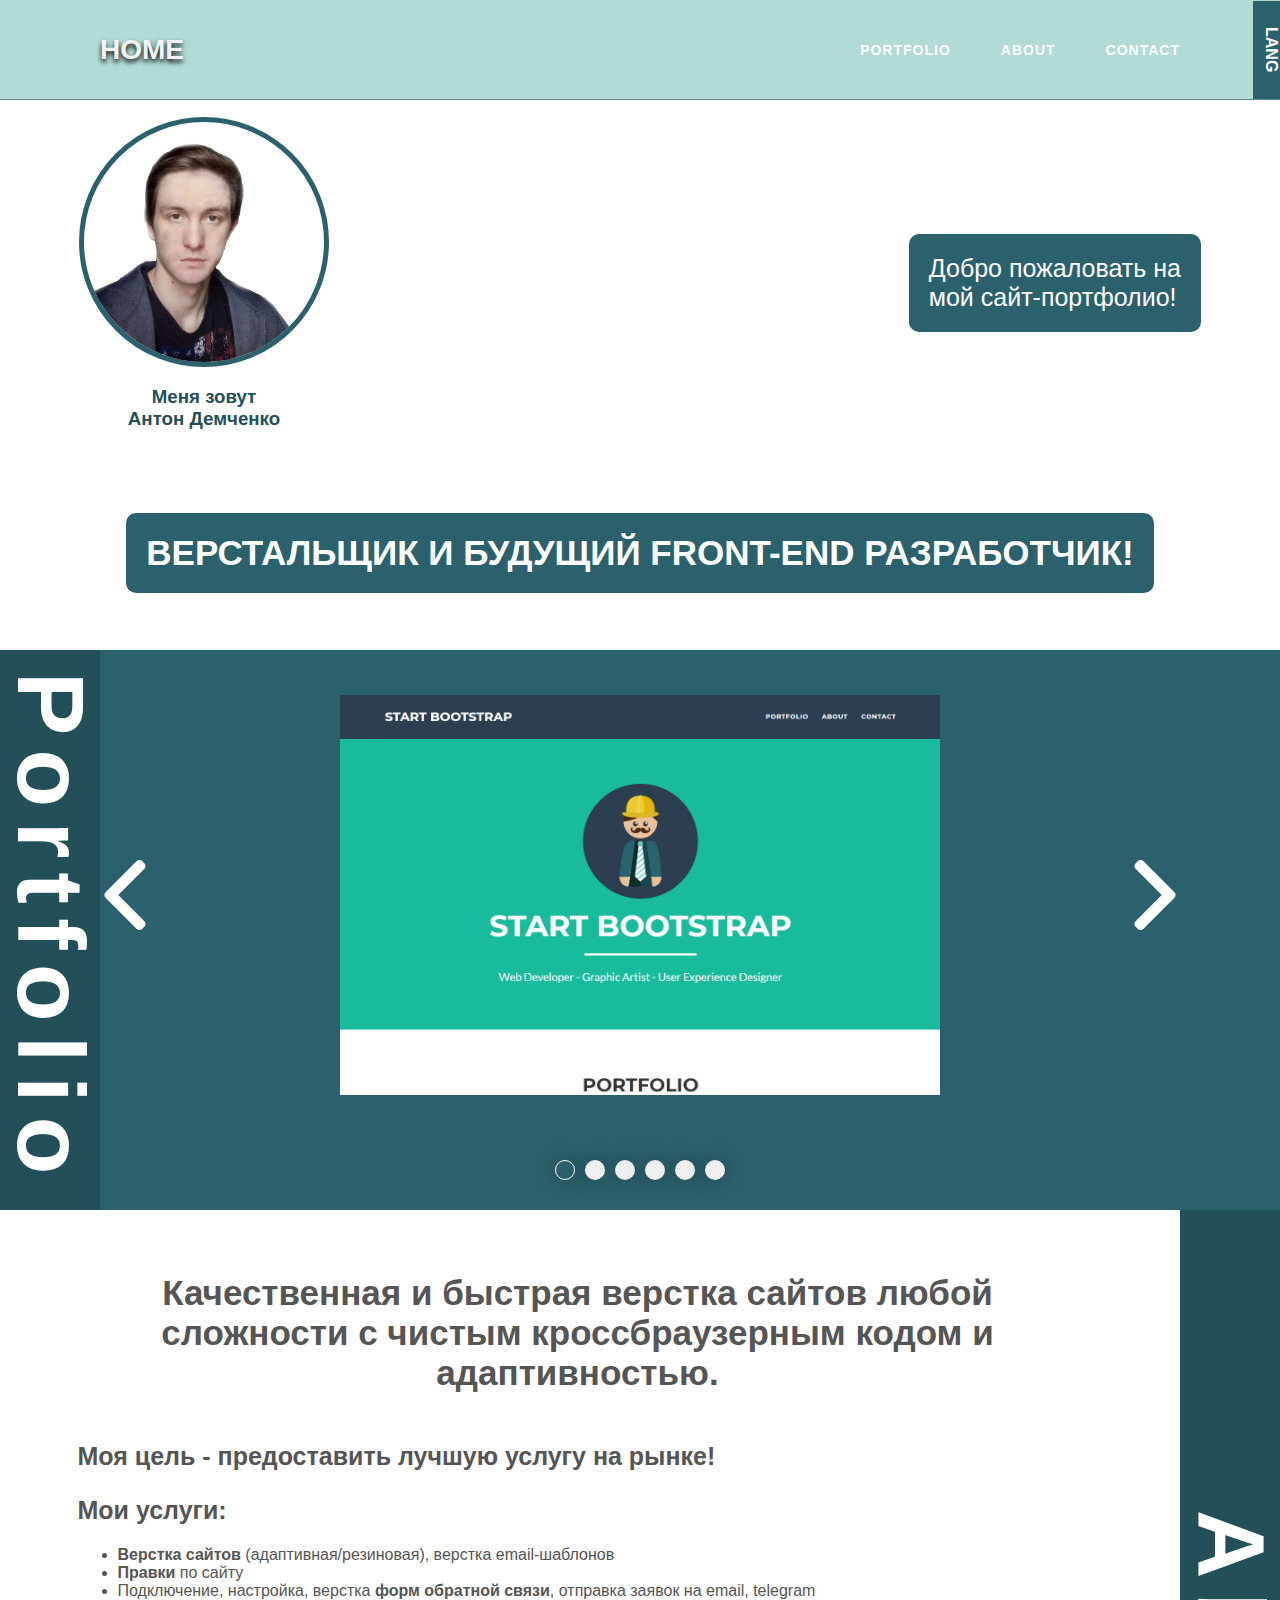
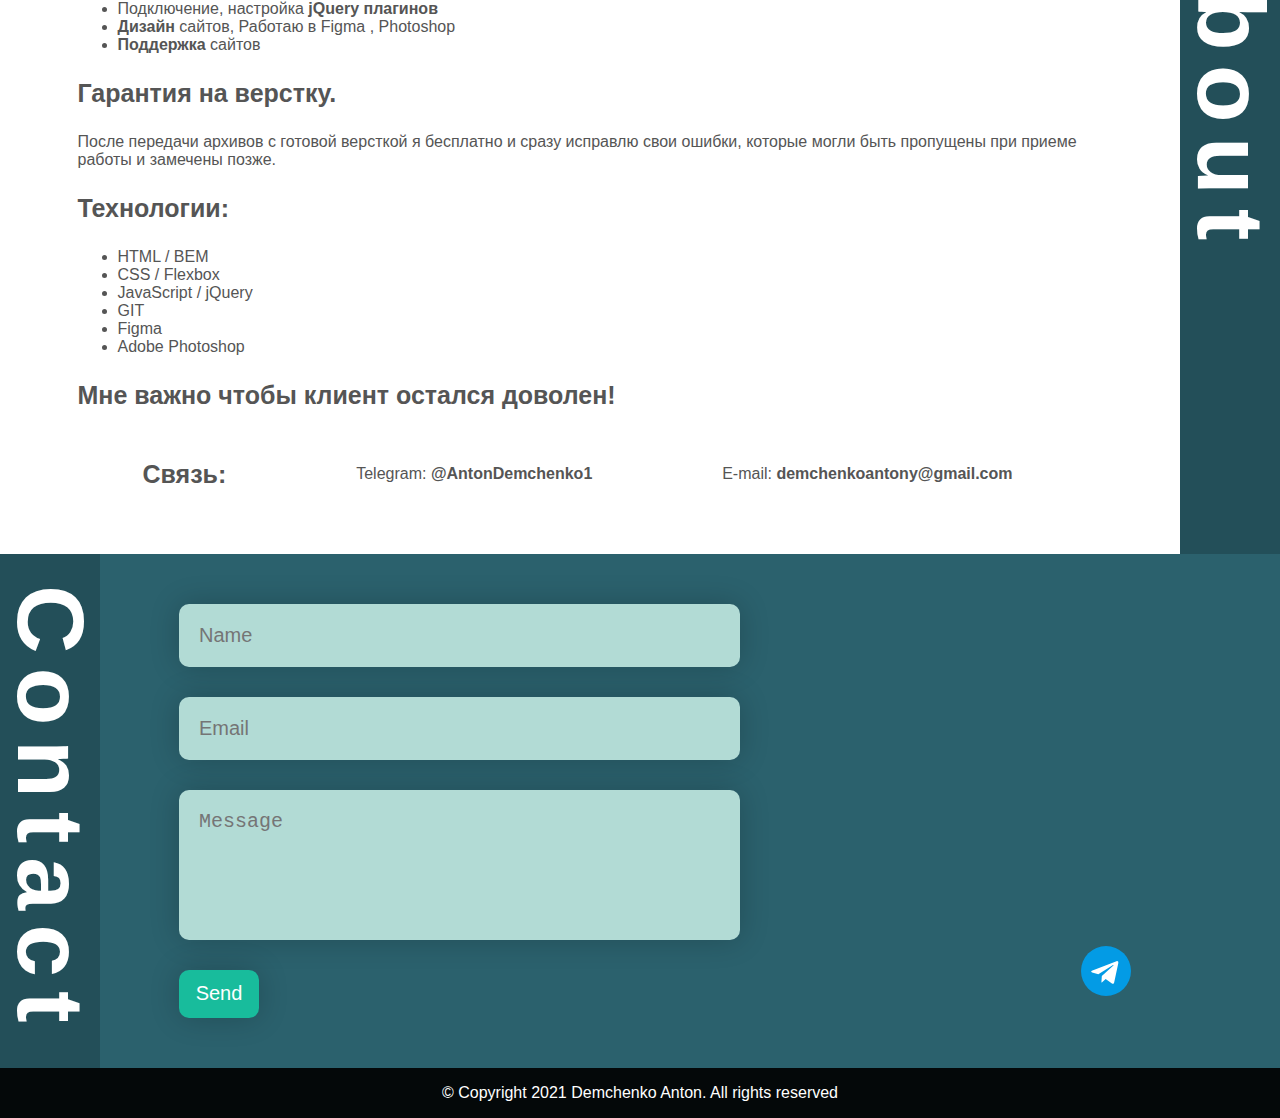
==== commit bc68aefd: "fixed bugs with images" ====
--- a/portfolio/home-1/portfolio.html
+++ b/portfolio/home-1/portfolio.html
@@ -21,12 +21,12 @@
 
 			<div class="popup-slider__content">
 				<img class="popup-slider__big-img" src="" alt="">
-				<img class="popup-slider__big-img" src="img/freelance.png" alt="screenshot-site">
-				<img class="popup-slider__big-img" src="img/body.png" alt="screenshot-site">
-				<img class="popup-slider__big-img" src="img/plan.png" alt="screenshot-site">
-				<img class="popup-slider__big-img" src="img/hunger.png" alt="screenshot-site">
-				<img class="popup-slider__big-img" src="img/xbox.png" alt="screenshot-site">
-				<img class="popup-slider__big-img" src="img/book.png" alt="screenshot-site">
+				<img class="popup-slider__big-img" src="../img/freelance.png" alt="screenshot-site">
+				<img class="popup-slider__big-img" src="../img/body.png" alt="screenshot-site">
+				<img class="popup-slider__big-img" src="../img/plan.png" alt="screenshot-site">
+				<img class="popup-slider__big-img" src="../img/hunger.png" alt="screenshot-site">
+				<img class="popup-slider__big-img" src="../img/xbox.png" alt="screenshot-site">
+				<img class="popup-slider__big-img" src="../img/book.png" alt="screenshot-site">
 			</div>
 		</div>
 
@@ -60,17 +60,17 @@
 				<ul class="lang-menu">
 					<li>
 						<button id="ru" class="lang-menu__item lang-menu__item_ru">
-							<img src="img/ru.svg" alt="ru">
+							<img src="../img/ru.svg" alt="ru">
 						</button>
 					</li>
 					<li>
 						<button id="ua" class="ua lang-menu__item lang-menu__item_ua">
-							<img src="img/ua.svg" alt="ua">
+							<img src="../img/ua.svg" alt="ua">
 						</button>
 					</li>
 					<li>
 						<button id="en" class="lang-menu__item lang-menu__item_en">
-							<img src="img/eng.svg" alt="eng">
+							<img src="../img/eng.svg" alt="eng">
 						</button>
 					</li>
 				</ul>	
@@ -86,7 +86,7 @@
 			<div class="container preview-container">
 				<div class="preview-content">
 					<div class="photo">
-						<img class="photo__img" src="img/face.png" alt="person-photo" >
+						<img class="photo__img" src="../img/face.png" alt="person-photo" >
 						<h3 class="photo__title">Меня зовут <br> Антон Демченко</h3>
 					</div>
 					<p class="preview-text">Добро пожаловать на <br> мой сайт-портфолио!</p>
@@ -116,11 +116,11 @@
 							<div class="slider-item__btns">
 
 								<button class="slider-item__btn slider-item__btn_watch">
-									<img src="img/magnifire.svg" alt="magnifire">
+									<img src="../img/magnifire.svg" alt="magnifire">
 								</button>
 
 								<a class="slider-item__btn" target="_blank" href="https://antonydemchenko.github.io/site-portfolio/freelancer.html">
-									<img src="img/web-site.svg" alt="link">
+									<img src="../img/web-site.svg" alt="link">
 								</a>
 							</div>
 
@@ -141,11 +141,11 @@
 							<div class="slider-item__btns">
 
 								<button class="slider-item__btn slider-item__btn_watch">
-									<img src="img/magnifire.svg" alt="magnifire">
+									<img src="../img/magnifire.svg" alt="magnifire">
 								</button>
 
 								<a class="slider-item__btn" target="_blank" href="1">
-									<img src="img/web-site.svg" alt="link">
+									<img src="../img/web-site.svg" alt="link">
 								</a>
 							</div>
 							<div class="slider-item__remark">
@@ -165,11 +165,11 @@
 							<div class="slider-item__btns">
 
 								<button class="slider-item__btn slider-item__btn_watch">
-									<img src="img/magnifire.svg" alt="magnifire">
+									<img src="../img/magnifire.svg" alt="magnifire">
 								</button>
 
 								<a class="slider-item__btn" target="_blank" href="1">
-									<img src="img/web-site.svg" alt="link">
+									<img src="../img/web-site.svg" alt="link">
 								</a>
 							</div>
 							<div class="slider-item__remark">
@@ -189,11 +189,11 @@
 							<div class="slider-item__btns">
 
 								<button class="slider-item__btn slider-item__btn_watch">
-									<img src="img/magnifire.svg" alt="magnifire">
-								</button>
-
-								<a class="slider-item__btn" target="_blank" href="1">
-									<img src="img/web-site.svg" alt="link">
+									<img src="../img/magnifire.svg" alt="magnifire">
+								</button>
+
+								<a class="slider-item__btn" target="_blank" href="https://antonydemchenko.github.io/business-card-website--hunger-/hunger.html?#">
+									<img src="../img/web-site.svg" alt="link">
 								</a>
 							</div>
 							<div class="slider-item__remark">
@@ -213,11 +213,11 @@
 							<div class="slider-item__btns">
 
 								<button class="slider-item__btn slider-item__btn_watch">
-									<img src="img/magnifire.svg" alt="magnifire">
+									<img src="../img/magnifire.svg" alt="magnifire">
 								</button>
 
 								<a class="slider-item__btn" target="_blank" href="1">
-									<img src="img/web-site.svg" alt="link">
+									<img src="../img/web-site.svg" alt="link">
 								</a>
 							</div>
 							<div class="slider-item__remark">
@@ -237,11 +237,11 @@
 							<div class="slider-item__btns">
 
 								<button class="slider-item__btn slider-item__btn_watch">
-									<img src="img/magnifire.svg" alt="magnifire">
+									<img src="../img/magnifire.svg" alt="magnifire">
 								</button>
 
 								<a class="slider-item__btn" target="_blank" href="1">
-									<img src="img/web-site.svg" alt="link">
+									<img src="../img/web-site.svg" alt="link">
 								</a>
 							</div>
 							<div class="slider-item__remark">
@@ -326,7 +326,7 @@
 				</form>
 			
 				<div class="contact-telegram">
-					<a href="tg://resolve?domain=@AntonDemchenko1"><img src="img/telegram.svg"></a>
+					<a href="tg://resolve?domain=@AntonDemchenko1"><img src="../img/telegram.svg"></a>
 				</div>
 
 			</div>
--- a/portfolio/home-1/style.css
+++ b/portfolio/home-1/style.css
@@ -313,27 +313,27 @@
 }
 
 .slider-item_1 {
-	background-image: url(img/port-2.png);
+	background-image: url(../img/port-2.png);
 }
 
 .slider-item_2 {
-	background-image: url(img/body-bg.png);
+	background-image: url(../img/body-bg.png);
 }
 
 .slider-item_3 {
-	background-image: url(img/plan-bg.png);
+	background-image: url(../img/plan-bg.png);
 }
 
 .slider-item_4 {
-	background-image: url(img/hunger-bg.png);
+	background-image: url(../img/hunger-bg.png);
 }
 
 .slider-item_5 {
-	background-image: url(img/xbox-bg.png);
+	background-image: url(../img/xbox-bg.png);
 }
 
 .slider-item_6 {
-	background-image: url(img/book-bg.png);
+	background-image: url(../img/book-bg.png);
 }
 
 .slider-item__hover{
@@ -550,12 +550,12 @@
 /* Стрелка влево */
 .slider .slick-arrow.slick-prev{
 	/*left: 20px;*/
-	background: url(img/arrow-l.svg) center / 100% no-repeat;
+	background: url(../img/arrow-l.svg) center / 100% no-repeat;
 }
 /* Стрелка вправо */
 .slider .slick-arrow.slick-next{
 	/*right: 20px;*/
-	background: url(img/arrow-r.svg) center / 100% no-repeat;
+	background: url(../img/arrow-r.svg) center / 100% no-repeat;
 }
 
 .slider .slick-prev:active {
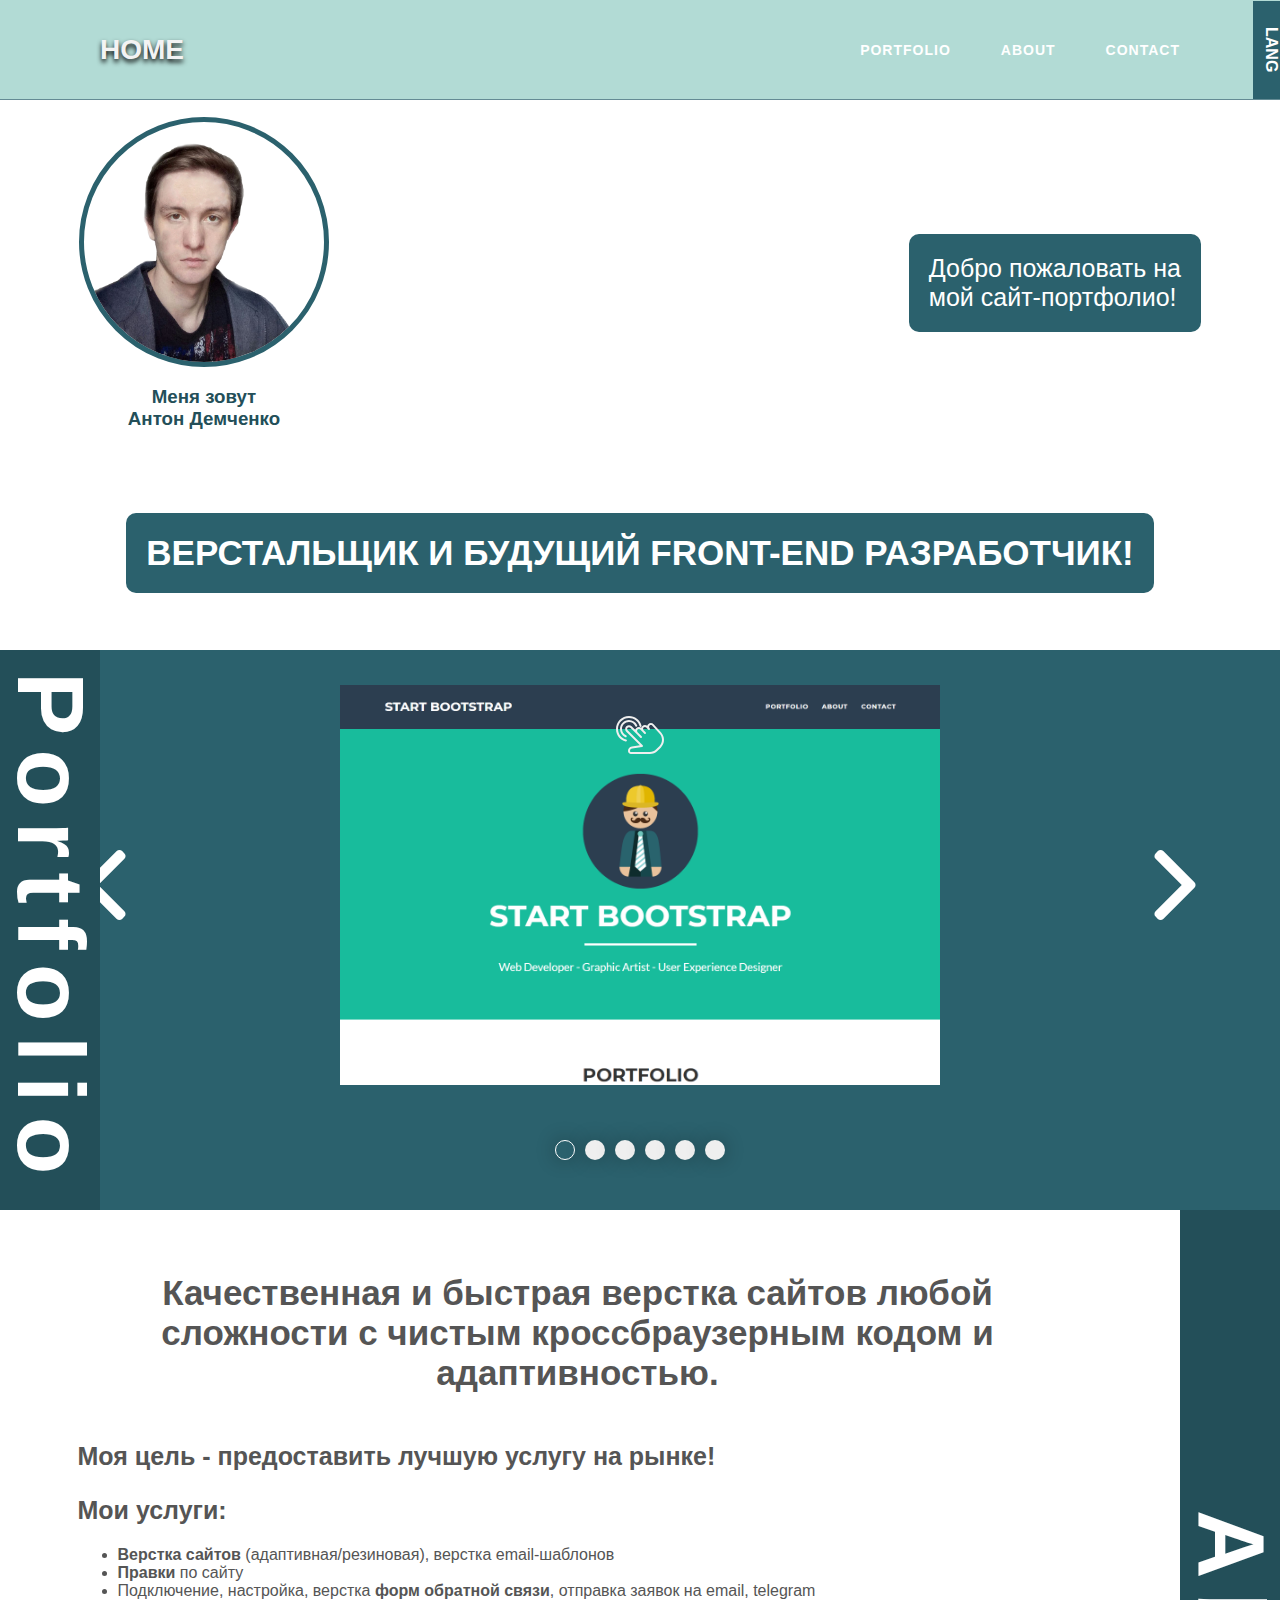
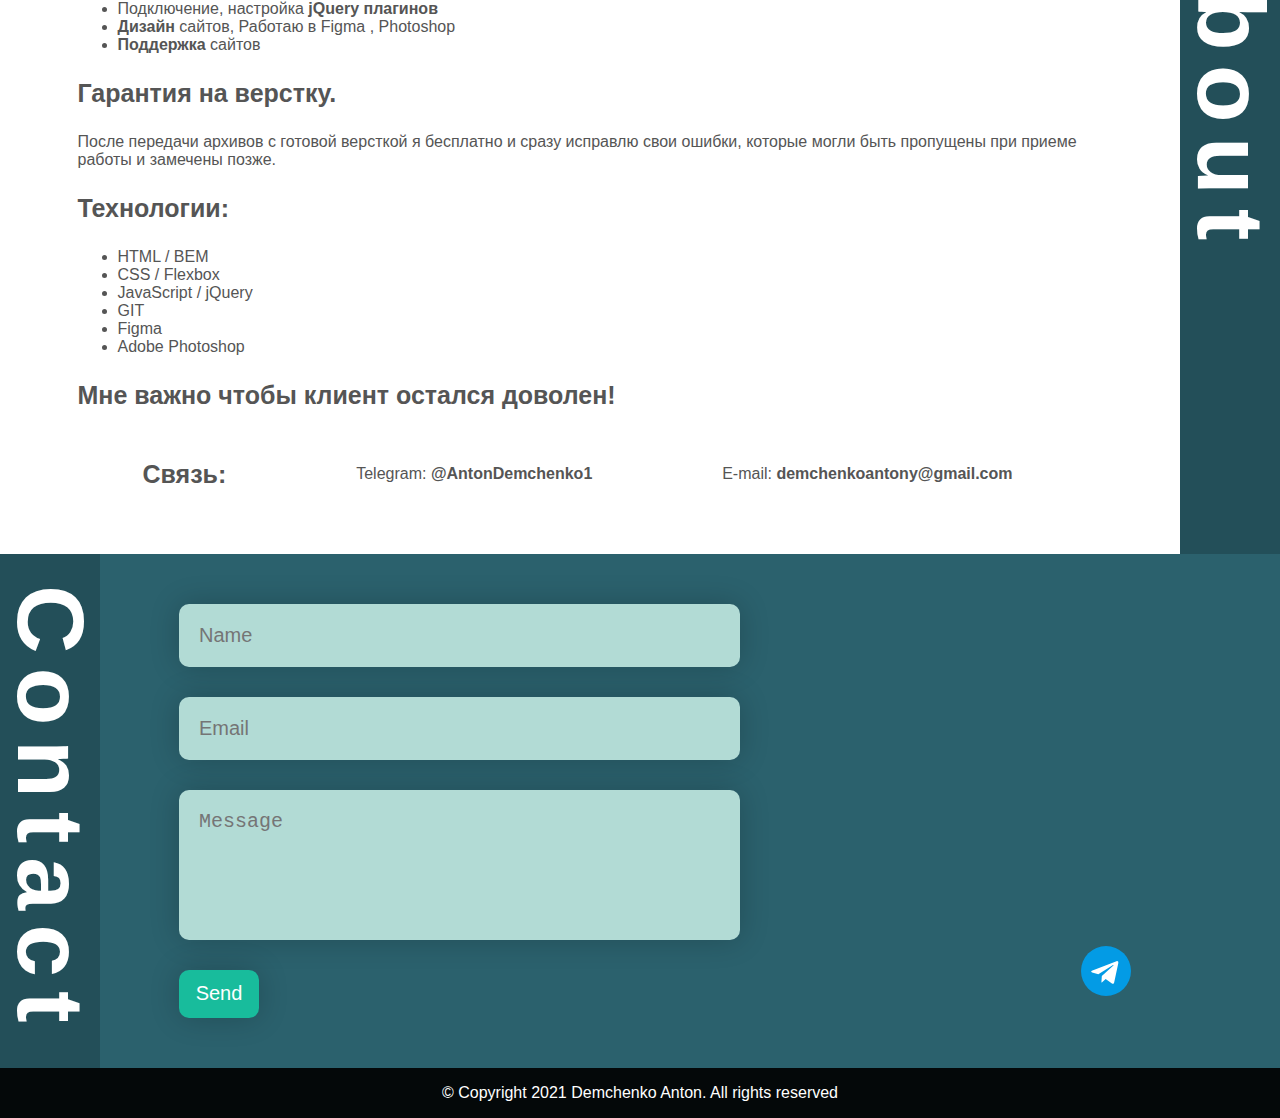
==== commit 77061f6c: "fixed slider-dots" ====
--- a/portfolio/home-1/portfolio.html
+++ b/portfolio/home-1/portfolio.html
@@ -21,6 +21,7 @@
 
 			<div class="popup-slider__content">
 				<img class="popup-slider__big-img" src="" alt="">
+				<img class="popup-slider__big-img" src="" alt="">
 				<img class="popup-slider__big-img" src="../img/freelance.png" alt="screenshot-site">
 				<img class="popup-slider__big-img" src="../img/body.png" alt="screenshot-site">
 				<img class="popup-slider__big-img" src="../img/plan.png" alt="screenshot-site">
@@ -100,8 +101,12 @@
 			<div class="side-title side-title_left">
 				<h3>Portfolio</h3>
 			</div> 
-
+				
 			<div class="container portfolio-container">
+
+				<button class="slider-btn">
+					<img src="../img/tap.svg" alt="tap" class="slider-btn__img">
+				</button>
 					
 				<div class="slider">
 					<div class="slider-item slider-item_1">
--- a/portfolio/home-1/style.css
+++ b/portfolio/home-1/style.css
@@ -117,7 +117,6 @@
 	z-index: 102;
 	margin: 0 0 0 auto;
 }
-
 
 .menu li a {
 	color: #fff;
@@ -273,9 +272,10 @@
 	flex-direction: column;
 	align-items: center;
 	justify-content: space-around;
-	padding: 0 2%;
+	/*padding: 0 2%;*/
 	height: 100%;
 	width: 100%;
+	position: relative;
 }
 
 .side-title {
@@ -306,10 +306,10 @@
 	margin: 0;
 }
 
-.slider {
-}
+.slider {}
 
 .slider-item {
+	margin: 0 auto;
 }
 
 .slider-item_1 {
@@ -348,11 +348,13 @@
 	opacity: 0;
 	cursor: pointer;
 	padding: 5% 0;
+	visibility: hidden;
 }
 
 .slider-item:hover .slider-item__hover{
 	transition: 0.5s ease-in-out;
 	opacity: 1;
+	visibility: inherit;
 }
 
 .slider-item__text {
@@ -393,6 +395,7 @@
 	outline: none;
 	width: 60px;
 	height: 60px;
+	padding: 0;
 }
 
 .slider-item__btn img {
@@ -497,8 +500,7 @@
 	display: flex;
 	align-items: center;
 	justify-content: center;
-	min-width: 0;
-	
+	position: relative;
 }
 /* Слайдер запущен */
 .slick-slider.slick-initialized{}
@@ -543,18 +545,15 @@
 	height: 200px;
 	border:none;
 	outline: none;
-	position: relative;
 	cursor: pointer;
 	transition: 0.3s;
 }
 /* Стрелка влево */
 .slider .slick-arrow.slick-prev{
-	/*left: 20px;*/
 	background: url(../img/arrow-l.svg) center / 100% no-repeat;
 }
 /* Стрелка вправо */
 .slider .slick-arrow.slick-next{
-	/*right: 20px;*/
 	background: url(../img/arrow-r.svg) center / 100% no-repeat;
 }
 
@@ -575,7 +574,7 @@
 	align-items: center;
 	list-style: none;
 	padding: 0;
-	margin-bottom: 30px;
+	margin-bottom: 50px;
 }
 .slick-dots li{
 	margin: 0 5px;
@@ -600,6 +599,23 @@
 	cursor: pointer;
 }
 
+.slider-btn {
+	width: 60px;
+	background-color: rgba(0, 0, 0, 0);
+	border: none;
+	outline: none;
+	position: absolute;
+	top: 60px;
+	z-index: 1000;
+}
+.slider-btn__img {
+	width: 100%;	
+}
+
+.slider-btn:hover {
+	display: none;
+}
+
 .about {
 	flex-grow: 1;
 	width: 100%;
@@ -710,6 +726,7 @@
 	position: relative;
 	margin: auto 70px 70px 0;
 	cursor: pointer;
+	transition: 0.3;
 }
 
 .contact-telegram:hover {
@@ -762,6 +779,10 @@
 	.lang-menu-over {
 		display: none;
 	}
+
+	.portfolio-container {
+		padding-left: 70px;
+	}
 }
 
 @media (max-width: 992px){
@@ -771,6 +792,14 @@
 
 	.lang-menu-over {
 		display: none;
+	}
+
+	.slider .slick-slide {
+		height: 400px;
+		width: 500px;
+	}
+	.slick-slider {
+		flex-direction: column;
 	}
 }
 
@@ -797,8 +826,6 @@
 
 	.menu {
 		position: fixed;
-		top: 0;
-		left: 0;
 		width: 100%;
 		height: 500px;
 		background-color: #fff;
@@ -806,8 +833,16 @@
 		flex-direction: column;
 		padding-top: 30px;
 		border-bottom: 5px solid #2C3E50;
-		top: -100%;
+		left: 0;
+		top: -1000px;
 		z-index: 1;
+		transition: all 0.5s ease 0s;
+	}
+
+	.menu.active {
+		top: 0;
+		margin-top: 60px;
+		transition: all 0.5s ease 0s;
 	}
 
 	.lang-menu {
@@ -858,12 +893,6 @@
 		transition: all 0.5s ease 0s;
 	}
 
-	.menu.active {
-		top: 0;
-		margin-top: 60px;
-		transition: all 0.5s ease 0s;
-	}
-
 	.preview {
 		margin: 60px 0 0 0;
 		height: 450px;
@@ -892,6 +921,7 @@
 
 	.portfolio-container {
 		flex-direction: column;
+		padding-left: 0;
 	}
 
 	.slider-item__hover {
@@ -935,13 +965,11 @@
 
 	.slider-item__btns {
 		width: 100%;
-		/*margin-top: 20px;*/
 	}
 
 	.slider-item__btn {
 		width: 50px;
 		height: 50px;
-
 	}
 
 	.slider-item__btn img {
@@ -951,7 +979,6 @@
 
 	.slider-item__remark {
 		font-size: 10px;
-
 	}
 
 	.popup-slider__big-img {
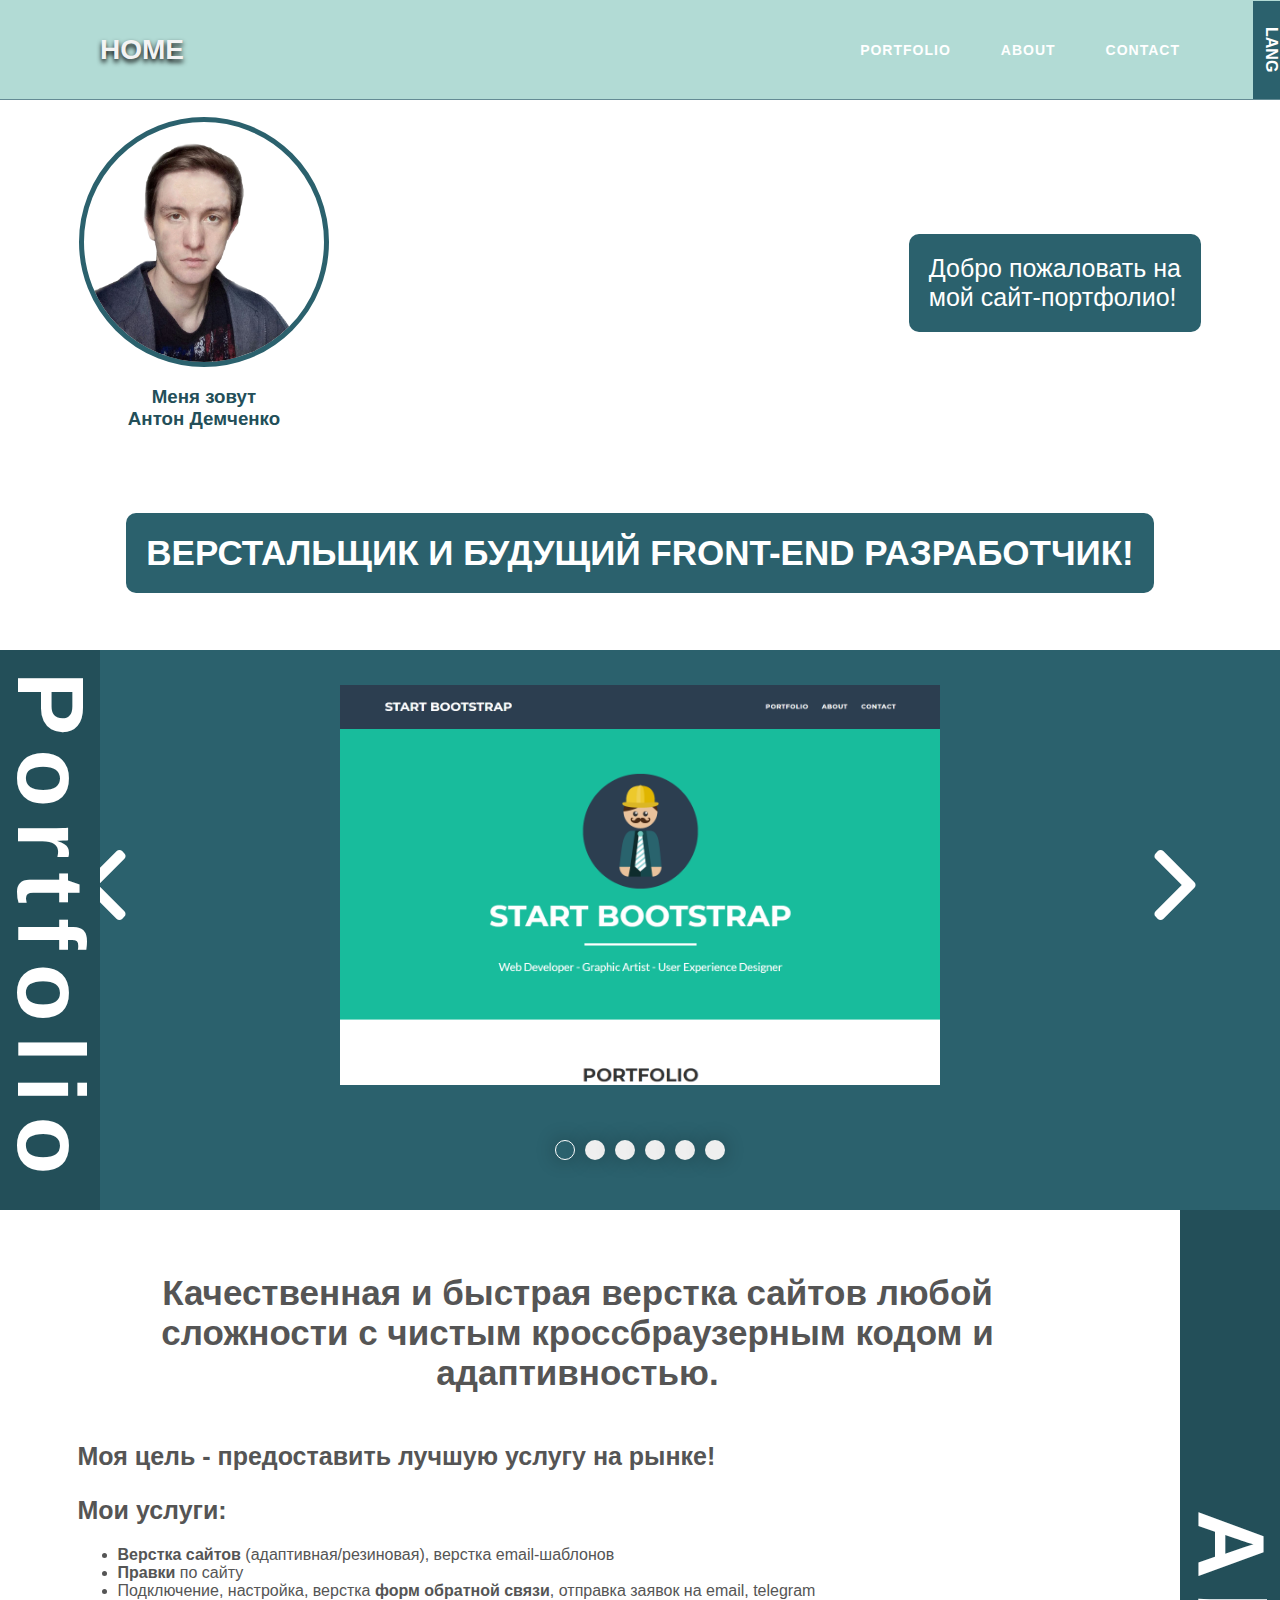
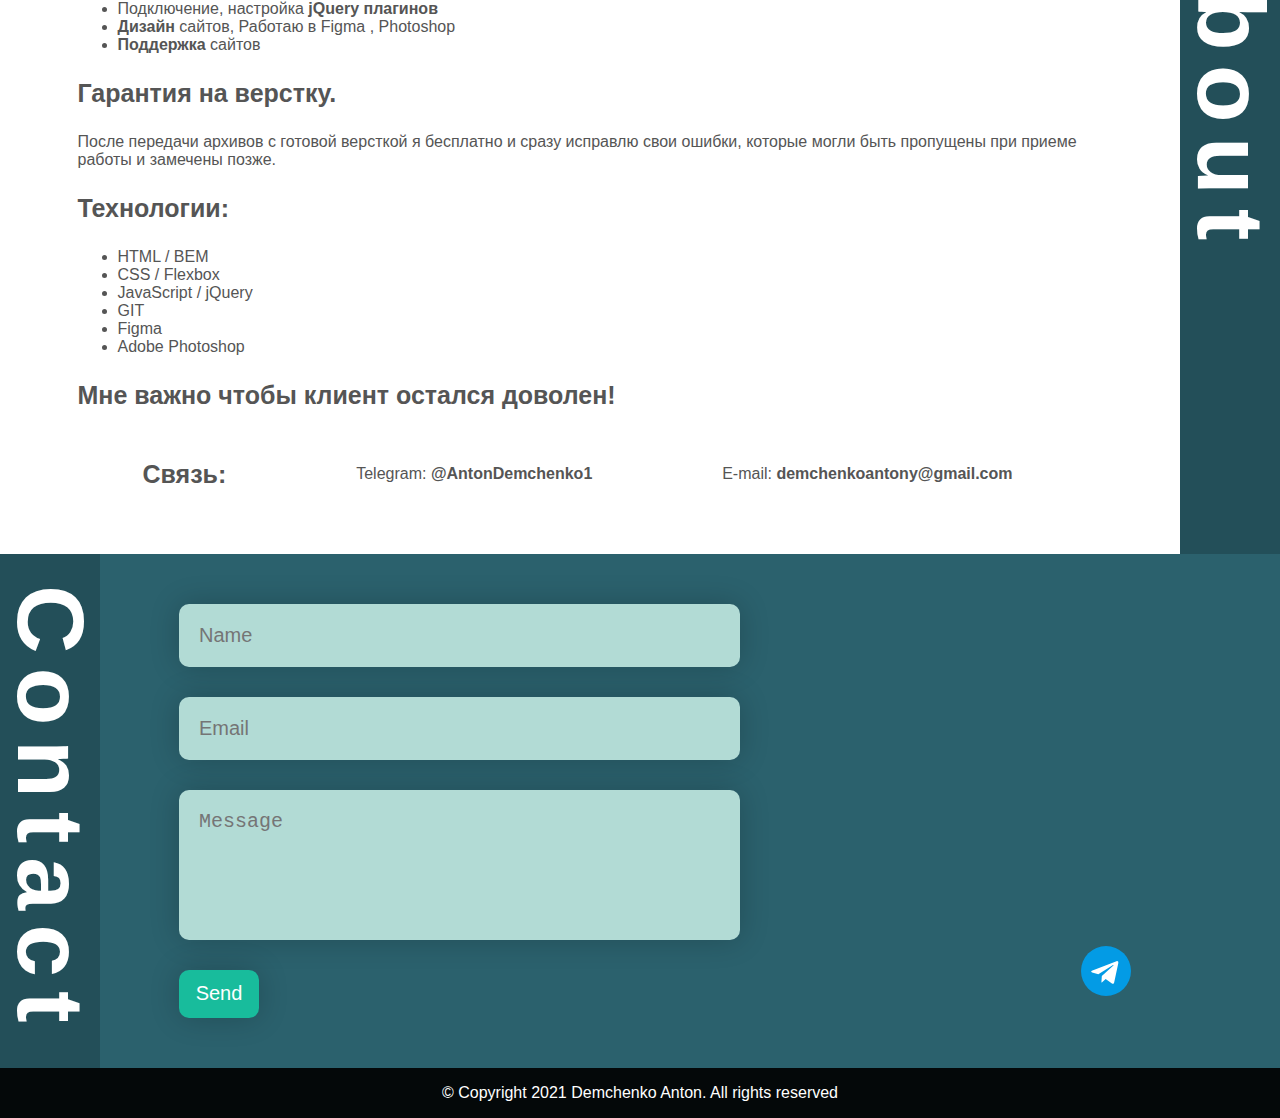
==== commit 4f7ffb1c: "fixed bugs in 'script.js'" ====
--- a/portfolio/home-1/portfolio.html
+++ b/portfolio/home-1/portfolio.html
@@ -20,8 +20,6 @@
 			</div>
 
 			<div class="popup-slider__content">
-				<img class="popup-slider__big-img" src="" alt="">
-				<img class="popup-slider__big-img" src="" alt="">
 				<img class="popup-slider__big-img" src="../img/freelance.png" alt="screenshot-site">
 				<img class="popup-slider__big-img" src="../img/body.png" alt="screenshot-site">
 				<img class="popup-slider__big-img" src="../img/plan.png" alt="screenshot-site">
--- a/portfolio/home-1/style.css
+++ b/portfolio/home-1/style.css
@@ -439,6 +439,8 @@
 	display: flex;
 }
 
+.popup-slider__content {}
+
 .popup-slider__big-img {
 	height: 200%;
 }
@@ -461,6 +463,7 @@
 	align-items: center;
 	justify-content: center;
 	cursor: pointer;
+	z-index: 5000;
 }
 
 .exit-btn:hover {
@@ -607,6 +610,7 @@
 	position: absolute;
 	top: 60px;
 	z-index: 1000;
+	display: none;
 }
 .slider-btn__img {
 	width: 100%;	
@@ -941,6 +945,10 @@
 		margin: 0;
 	}
 
+	.slider-btn {
+		display: block;
+	}
+
 	.slider .slick-slide {
 		height: 200px;
 		width: 300px;
